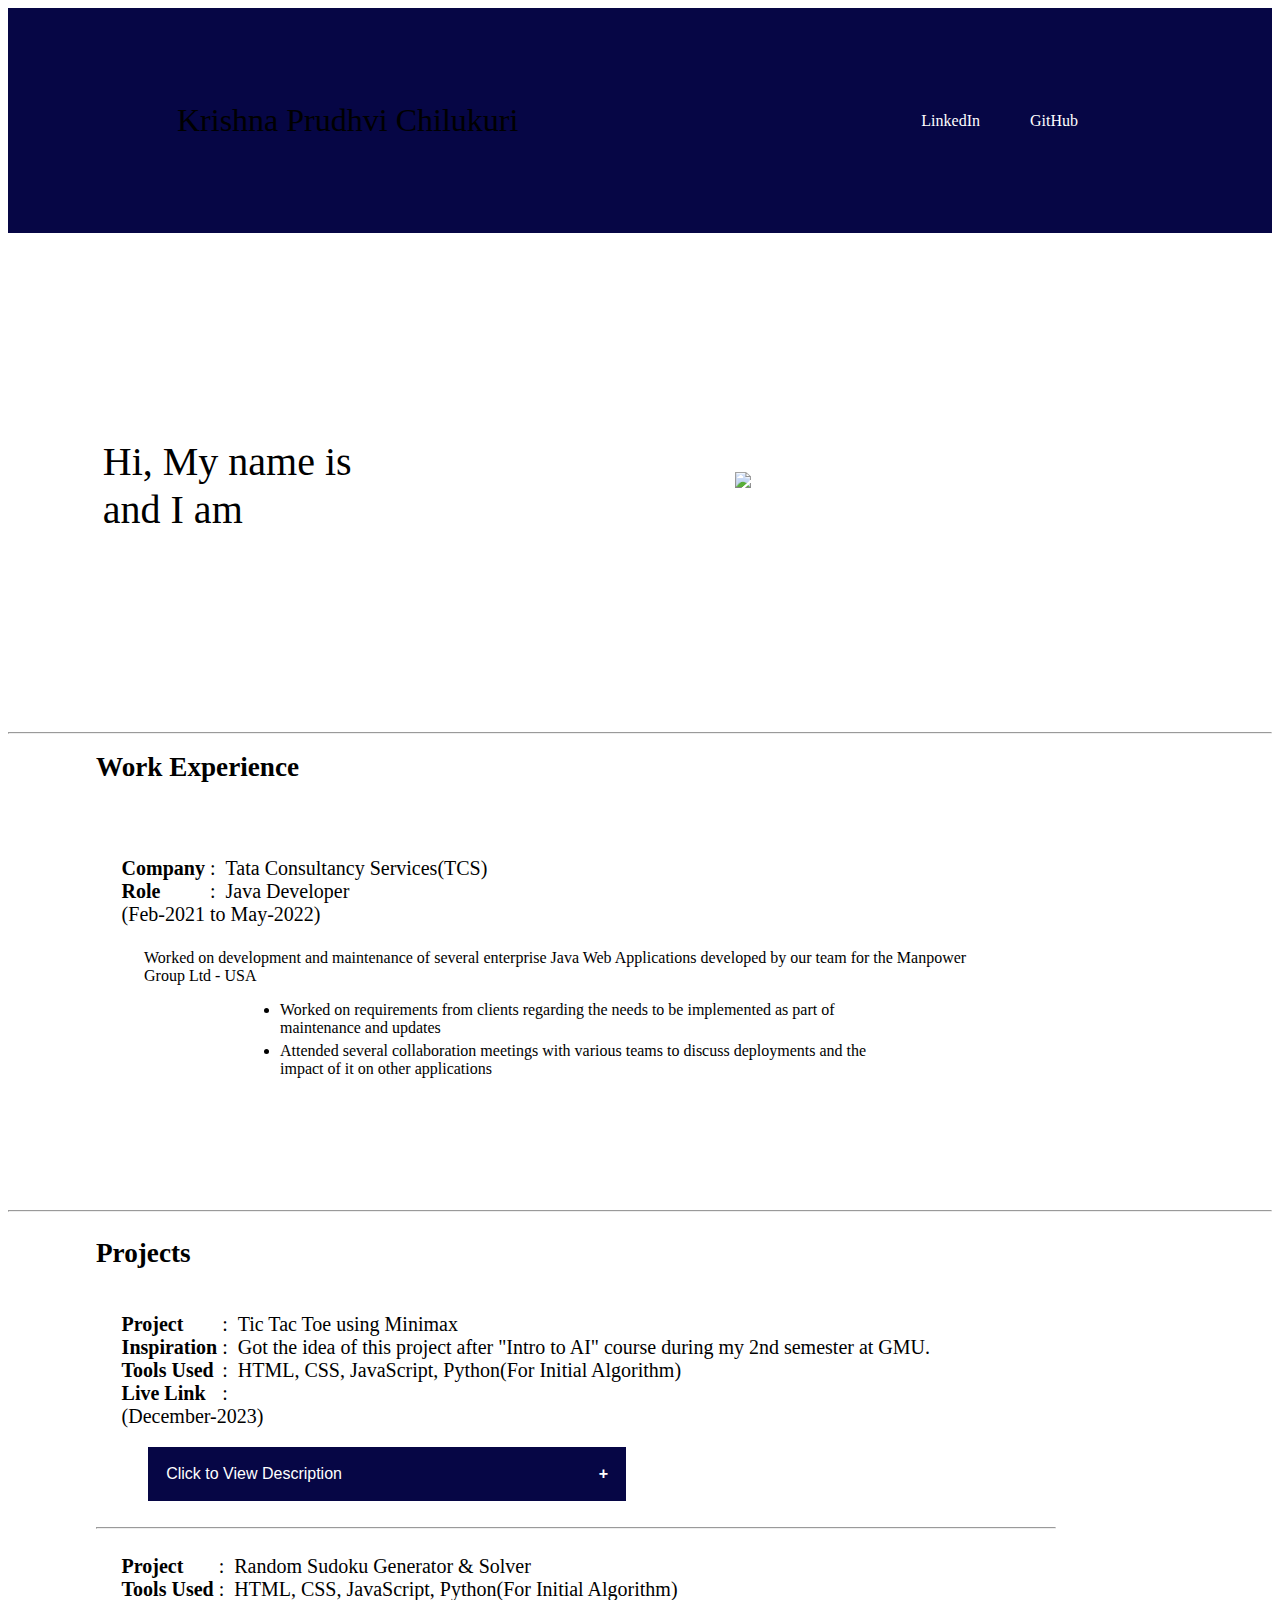
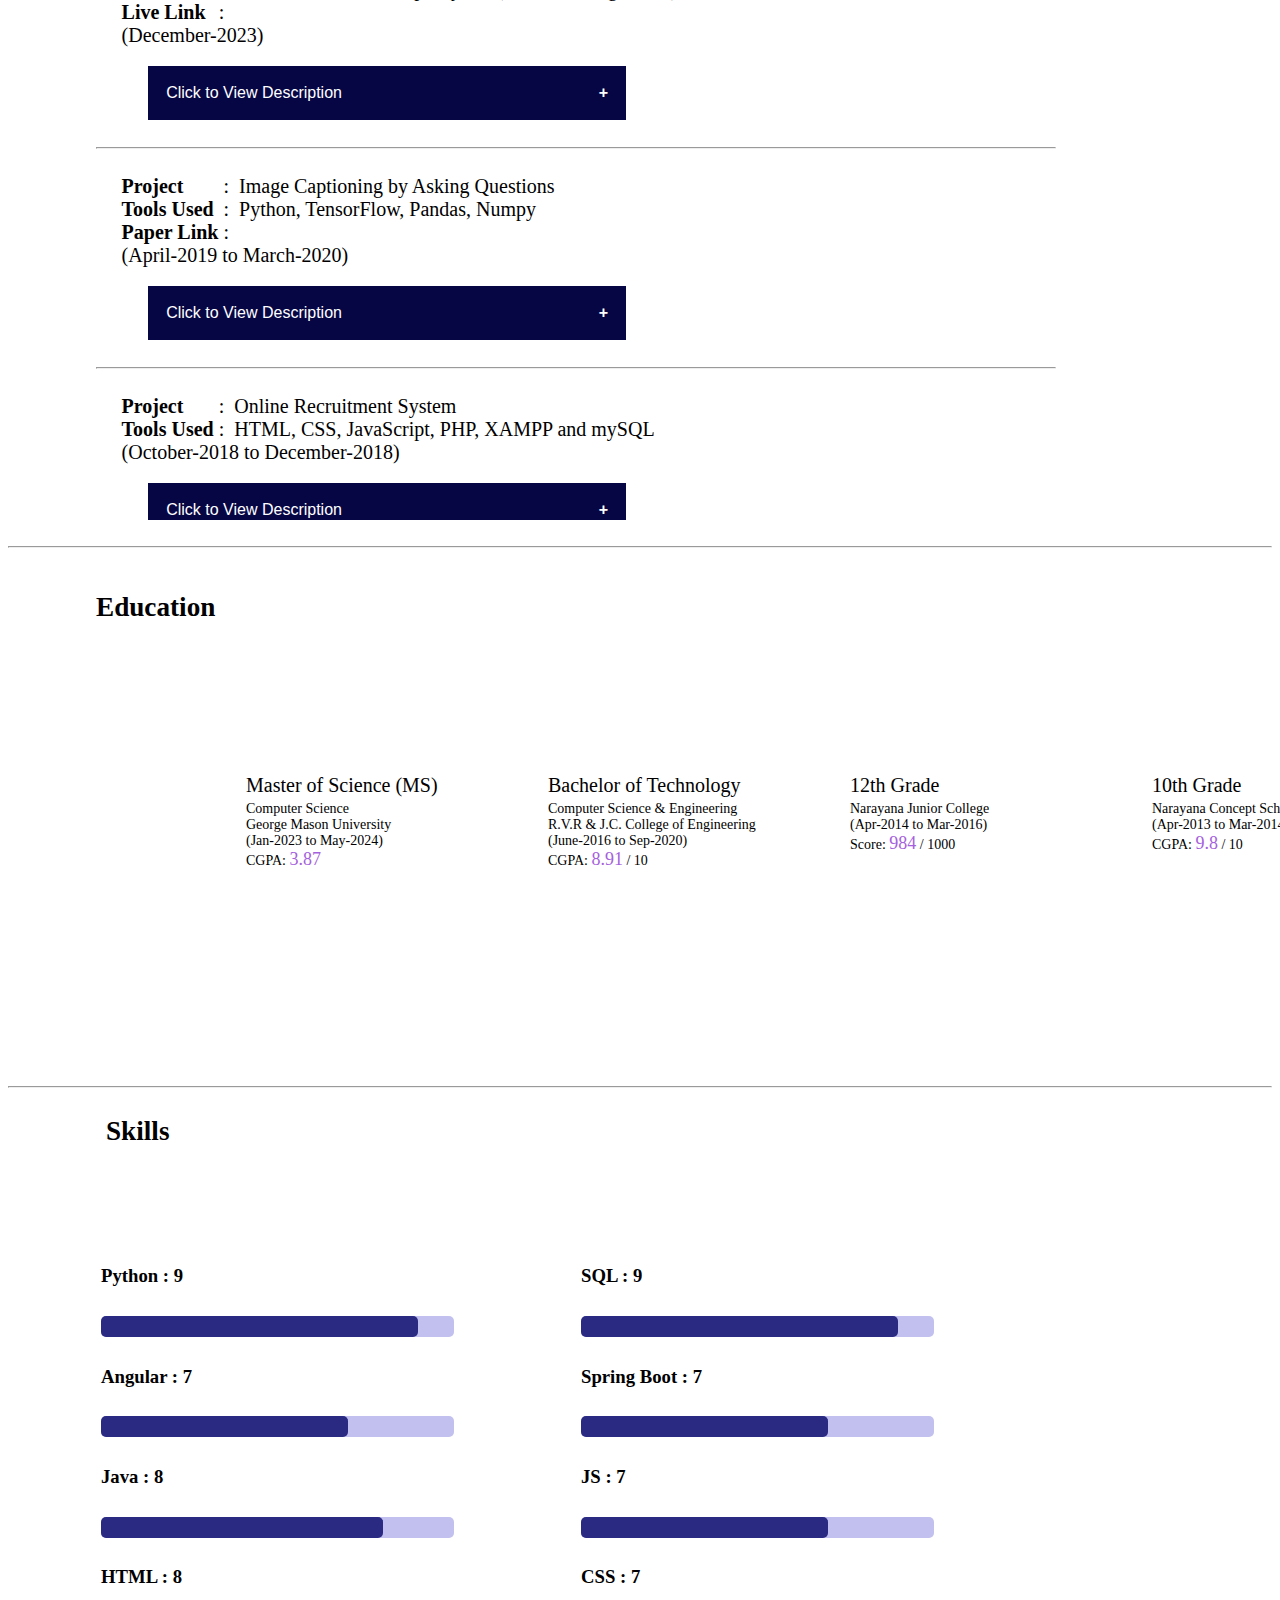
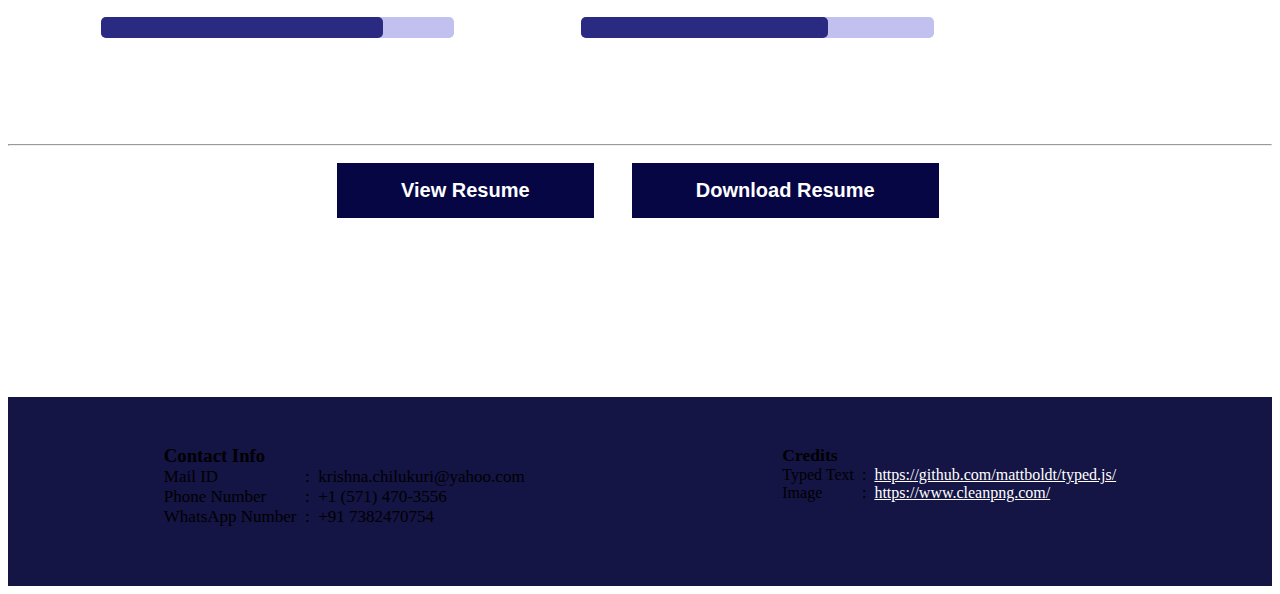
==== index.html @ e1385a80 "skill style error fixed" ====
<!DOCTYPE html>
<html lang="en">

<head>
    <meta charset="UTF-8">
    <meta http-equiv="X-UA-Compatible" content="IE=edge">
    <meta name="viewport" content="width=device-width, initial-scale=1.0">
    <meta name="description" content="Krishna Prudhvi Chilukuri's Portfolio">
    <title>Krishna's Portfolio</title>
    <link rel="preconnect" href="https://fonts.googleapis.com">
    <link rel="preconnect" href="https://fonts.gstatic.com" crossorigin>
    <link href="https://fonts.googleapis.com/css2?family=Manrope:wght@400;600;700&display=swap" rel="stylesheet">
    <link rel="stylesheet" href="./styles/headerStyle.css">
    <link rel="stylesheet" href="./styles/bodyCommon.css">
    <link rel="stylesheet" href="./styles/firstSection.css">
    <link rel="stylesheet" href="./styles/secondSection.css">
    <link rel="stylesheet" href="./styles/thirdSection.css">
    <link rel="stylesheet" href="./styles/footerStyles.css">
    <link rel="stylesheet" href="./styles/fifthSection.css">
    <link rel="stylesheet" href="./styles/sixthSection.css">
    <link rel="stylesheet" href="./styles/seventhSection.css">
    <link rel="stylesheet" href="./styles/collapsible.css">
    <link rel="stylesheet" href="./styles/textIndents.css">
    <link rel="icon" type="image" href="./resources/kp_icon.png">
</head>

<body>
    <header>
        <nav>
            <div class="left">Krishna Prudhvi Chilukuri</div>
            <div class="right">
                <ul>
                    <li><a href="https://www.linkedin.com/in/krishna-prudhvi-chilukuri/" target="_blank">LinkedIn</a>
                    </li>
                    <li><a href="https://github.com/Krishna-Chilukuri" target="_blank">GitHub</a></li>
                    <!-- <li><a href="https://leetcode.com/Krishna_Chilukuri/" target="_blank">LeetCode</a></li> -->
                    <!-- <li><a href="D:\Coding\KPs Portfolio\Code\pages\connect.html">Contact Form</a></li> -->
                </ul>
            </div>
        </nav>
    </header>
    <main>
        <section class="firstSec">
            
            <div class="leftSec">
                Hi, My name is <span class="nameinSection" id="elementu"></span>
                <div>and I am</div>
                <span id="element"></span>
            </div>
            <div class="rightSec">
                <img src="./resources/rightSectionPic2.png">
            </div>
        </section>
        <hr>
        <section class="secondSec">
            <h1>Work Experience</h1>
            <div class="work-timeline">
                <div class="work-text">
                    <work-item><b>Company</b></work-item>
                    <work-item> &nbsp;: &nbsp;</work-item>
                    <work-item>Tata Consultancy Services(TCS)</work-item>
                    <work-item><b>Role</b></work-item>
                    <work-item> &nbsp;:&nbsp; </work-item>
                    <work-item>Java Developer</work-item>
                    <!-- &nbsp;&nbsp;&nbsp;&nbsp;&nbsp;&nbsp;&nbsp;&nbsp;
                    &nbsp;&nbsp;&nbsp;&nbsp; -->
                    <div class="duration-item">(Feb-2021 to May-2022)</div>
                </div>
                <div class="work-specifics">
                    Worked on development and maintenance of several enterprise Java Web Applications developed by our
                    team for the Manpower Group Ltd - USA
                    <ul>
                        <li id="work-desc">Worked on requirements from clients regarding the needs to be implemented as
                            part of maintenance and updates</li>
                        <li id="work-desc">Attended several collaboration meetings with various teams to discuss
                            deployments and the impact of it on other applications</li>
                    </ul>
                </div>
            </div>
            <br><br>
        </section>
        <hr>
        <section class="seventhSec">
            <h1>Projects</h1>
            <div class="project-timeline">
                <div class="work-text">
                    <work-item><b>Project</b></work-item>
                    <work-item> &nbsp;: &nbsp;</work-item>
                    <work-item>Tic Tac Toe using Minimax</work-item>
                    <work-item><b>Inspiration</b></work-item>
                    <work-item> &nbsp;: &nbsp;</work-item>
                    <work-item>Got the idea of this project after "Intro to AI" course during my 2nd semester at GMU.</work-item>
                    <work-item><b>Tools Used</b></work-item>
                    <work-item> &nbsp;: &nbsp;</work-item>
                    <work-item>HTML, CSS, JavaScript, Python(For Initial Algorithm)</work-item>
                    <work-item><b>Live Link</b></work-item>
                    <work-item> &nbsp;: &nbsp;</work-item>
                    <work-item><a href="https://krishna-chilukuri.github.io/TicTacToe-with-Minimax/" target="_blank" rel="noopener noreferrer">Click Here</a></work-item>
                    <div class="duration-item">(December-2023)</div>
                </div>
                <button class="collapsible">Click to View Description</button>
                <div class="project-specifics">
                    This project implemented Minimax algorithm to find the next best move to pick after player's move inorder to minimize the winning chances of the player to either draw the game or to defeat the player. Also, a fun idea to throw an AI player at another is also implemented.<br>
                        <ul>
                            <li id="work-desc">The next move is played by AI after looking through the highest possible depth(upto terminal states) and picking the best move that satisfies it's interests.</li>
                            <li id="work-desc">If there exists multiple moves with equal weightage, a random move of these is picked.</li>
                        </ul>
                </div>
                <hr>
                <div class="work-text">
                    <work-item><b>Project</b></work-item>
                    <work-item> &nbsp;: &nbsp;</work-item>
                    <work-item>Random Sudoku Generator & Solver</work-item>
                    <work-item><b>Tools Used</b></work-item>
                    <work-item> &nbsp;: &nbsp;</work-item>
                    <work-item>HTML, CSS, JavaScript, Python(For Initial Algorithm)</work-item>
                    <work-item><b>Live Link</b></work-item>
                    <work-item> &nbsp;: &nbsp;</work-item>
                    <work-item><a href="https://krishna-chilukuri.github.io/Random-Sudoku-Generator/" target="_blank" rel="noopener noreferrer">Click Here</a></work-item>
                    <div class="duration-item">(December-2023)</div>
                </div>
                <button class="collapsible">Click to View Description</button>
                <div class="project-specifics">
                    This project is developed to generate a random sudoku based on difficulty selected. It also includes a feature to solve a given sudoku.
                </div>
                <hr>
            <!-- </div><br><br><br><br><br><br><br><br><br><br><br><br> -->
            <!--Divs not closed properly lead to improper DOM-->
                <div class="work-text">
                    <work-item><b>Project</b></work-item>
                    <work-item> &nbsp;: &nbsp;</work-item>
                    <work-item>Image Captioning by Asking Questions</work-item>
                    <work-item><b>Tools Used</b></work-item>
                    <work-item> &nbsp;: &nbsp;</work-item>
                    <work-item>Python, TensorFlow, Pandas, Numpy</work-item>
                    <work-item><b>Paper Link</b></work-item>
                    <work-item> &nbsp;: &nbsp;</work-item>
                    <work-item><a href="https://dl.acm.org/doi/fullHtml/10.1145/3313873" target="_blank" rel="noopener noreferrer">Click Here</a></work-item>
                    <div class="duration-item">(April-2019 to March-2020)</div>
                </div>
                <button class="collapsible">Click to View Description</button>
                <div class="project-specifics">
                    This project uses a model trained by us to captions an image by asking questions about it and answering them by itself. The accuracy as any Machine Learning project is based on the size of training set and its coverage.<br>
                    <ul>
                        <li id="work-desc">Computer Vision is used to obtain features of the image.</li>
                        <li id="work-desc">Natural Language Processing is used in the question answering part.</li>
                    </ul>
                </div>
                <hr>
                <div class="work-text">
                    <work-item><b>Project</b></work-item>
                    <work-item> &nbsp;: &nbsp;</work-item>
                    <work-item>Online Recruitment System</work-item>
                    <work-item><b>Tools Used</b></work-item>
                    <work-item> &nbsp;: &nbsp;</work-item>
                    <work-item>HTML, CSS, JavaScript, PHP, XAMPP and mySQL</work-item>
                    <div class="duration-item">(October-2018 to December-2018)</div>
                </div>
                <button class="collapsible">Click to View Description</button>
                <div class="project-specifics">
                    <b>Description</b>: This is a full stack web application which replicates the functionalities of a website used to recruit and apply for jobs.<br>
                    <ul>
                        <li id="work-desc">Applicants or Recruiters have distinct web page based on the role.</li>
                        <li id="work-desc">This is identified by their login id's which are stored in db.</li>
                    </ul>
                </div>
            </div>
            <br><br>
        </section>
        <br>
        <hr>
        <br>
        <section class="thirdSec">
            <h1>Education</h1>
            <div class="education-timeline">
                <div class="education-checkpoint">
                    <div class="education-text">
                        Master of Science (MS)
                    </div>
                    <div class="course-specifics">
                        Computer Science<br>
                        George Mason University<br>
                        (Jan-2023 to May-2024)<br>
                        CGPA: <span id="cgpas">3.87</span> <br>
                    </div>
                </div>
                <div class="education-checkpoint">
                    <div class="education-text">
                        Bachelor of Technology
                    </div>
                    <div class="course-specifics">
                        Computer Science & Engineering<br>
                        R.V.R & J.C. College of Engineering<br>
                        (June-2016 to Sep-2020)<br>
                        CGPA: <span id=cgpas>8.91</span> / 10 <br>
                    </div>
                </div>
                <div class="education-checkpoint">
                    <div class="education-text">
                        12th Grade
                    </div>
                    <div class="course-specifics">
                        Narayana Junior College<br>
                        (Apr-2014 to Mar-2016)<br>
                        Score: <span id="cgpas">984</span> / 1000 <br>
                    </div>
                </div>
                <div class="education-checkpoint">
                    <div class="education-text">
                        10th Grade
                    </div>
                    <div class="course-specifics">
                        Narayana Concept School<br>
                        (Apr-2013 to Mar-2014)<br>
                        CGPA: <span id="cgpas">9.8</span> / 10 <br>
                    </div>
                </div>
            </div>
            <br><br>
        </section>
        <hr>
        <section class="fifthSection">
            <h1>Skills</h1>
            <div class="skills-line">
                <div class="skillGridContainer">
                    <div class="skillItem"><h3>Python : 9</h3></div>
                    <div class="skillItem"><h3>SQL : 9</h3></div>
                    <div class="skillItem">
                        <div class="skillBar">
                            <div class="skills python" title="9/10">9</div>
                        </div>
                    </div>
                    <div class="skillItem">
                        <div class="skillBar">
                            <div class="skills sql" title="9/10">9</div>
                        </div>
                    </div>
                    <div class="skillItem"><h3>Angular : 7</h3></div>
                    <div class="skillItem"><h3>Spring Boot : 7</h3></div>
                    <div class="skillItem">
                        <div class="skillBar">
                            <div class="skills angular" title="7/10">7</div>
                        </div>
                    </div>
                    <div class="skillItem">
                        <div class="skillBar">
                            <div class="skills springBoot" title="7/10">7</div>
                        </div>
                    </div>
                    <div class="skillItem"><h3>Java : 8</h3></div>
                    <div class="skillItem"><h3>JS : 7 </h3></div>
                    <div class="skillItem">
                        <div class="skillBar">
                            <div class="skills java" title="8/10">7</div>
                        </div>
                    </div>
                    <div class="skillItem">
                        <div class="skillBar">
                            <div class="skills js" title="7/10">7</div>
                        </div>
                    </div>
                    <div class="skillItem"><h3>HTML : 8</h3></div>
                    <div class="skillItem"><h3>CSS : 7</h3></div>
                    <div class="skillItem">
                        <div class="skillBar">
                            <div class="skills html" title="8/10">8</div>
                        </div>
                    </div>
                    <div class="skillItem">
                        <div class="skillBar">
                            <div class="skills css" title="7/10">7</div>
                        </div>
                    </div>
                </div>
            </div>
        </section>
        <hr>
        <section class="sixthSection">
            <div class="resumeButton">
                <a href="./resources/Resume.pdf">
                    <button type="button"><b>View Resume</b></button>
                </a>
                <a href="./resources/Resume.pdf" download>
                    <button type="button"><b>Download Resume</b></button>
                </a>
            </div>
        </section>
    </main>
    <footer>
        <div class="fourthSection">
            <div class="contactDetails">
                <div class="footergrid">
                    <div class="footerContentHeading">Contact Info</div>
                    <work-item>Mail ID</work-item>
                    <work-item>&nbsp; : &nbsp;</work-item>
                    <work-item> krishna.chilukuri@yahoo.com</work-item>
                    <work-item>Phone Number</work-item>
                    <work-item>&nbsp; : &nbsp;</work-item>
                    <work-item> +1 (571) 470-3556</work-item>
                    <work-item>WhatsApp Number</work-item>
                    <work-item>&nbsp; : &nbsp;</work-item>
                    <work-item> +91 7382470754</work-item>
                </div>
                <!-- <table>
                    <caption><b>Contact Info</b></caption>
                    <tr>
                        <td>Mail ID</td>
                        <td>: krishna.chilukuri@yahoo.com</td>
                    </tr>
                    <tr>
                        <td>Phone Number</td>
                        <td>: +1 (571) 470-3556</td>
                    </tr>
                    <tr>
                        <td>WhatsApp Number</td>
                        <td>: +91 7382470754</td>
                    </tr>
                </table> -->
                <!-- <ul>
                    <li>Mail ID <span class="custom-indent6"> : </span> krishna.chilukuri@yahoo.com</li>
                    <li>Phone Number <span class="custom-indent2"> : </span> +1 (571) 470-3556</li>
                    <li>WhatsApp Number <span class="custom-indent0"> : </span> +91 7382470754</li>
                </ul> -->
            </div>
            <div class="credits">
                <div class="footergrid">
                    <div class="footerContentHeading">Credits</div>
                    <work-item>Typed Text</work-item>
                    <work-item>&nbsp; : &nbsp;</work-item>
                    <work-item><a 
                        href="https://github.com/mattboldt/typed.js/" target="_blank" rel="noopener noreferrer">https://github.com/mattboldt/typed.js/</a></work-item>
                    <work-item>Image</work-item>
                    <work-item>&nbsp; : &nbsp;</work-item>
                    <work-item><a
                        href="https://www.cleanpng.com/png-programmer-computer-programming-laptop-professiona-1315943" target="_blank" rel="noopener noreferrer">https://www.cleanpng.com/</a></work-item>
                </div>
                <!-- <table>
                    <caption><b>Credits</b></caption>
                    <tr>
                        <td>Typed Text</td>
                        <td>: <a 
                            href="https://github.com/mattboldt/typed.js/" target="_blank" rel="noopener noreferrer">https://github.com/mattboldt/typed.js/</a></td>
                    </tr>
                    <tr>
                        <td>Image</td>
                        <td>: <a
                            href="https://www.cleanpng.com/png-programmer-computer-programming-laptop-professiona-1315943" target="_blank" rel="noopener noreferrer">https://www.cleanpng.com/</a></td>
                    </tr>
                </table> -->
                <!-- <ul>
                    <li><b>Credits:</b></li>
                    <li>Typed Text <span class="custom-indent0"> : </span> <a
                            href="https://github.com/mattboldt/typed.js/" target="_blank" rel="noopener noreferrer">https://github.com/mattboldt/typed.js/</a>
                    </li>
                    <li>Image <span class="custom-indent3"> : </span> <a
                            href="https://www.cleanpng.com/png-programmer-computer-programming-laptop-professiona-1315943" target="_blank" rel="noopener noreferrer">https://www.cleanpng.com/</a>
                    </li>
                </ul> -->
            </div>
        </div>
    </footer>
    <script src="./logic/typing_text.js"></script>
    <script>
        var typed1= new Typed('#elementu',{
            strings: ['Krishna Prudhvi'],
            typeSpeed: 50,
        });
    </script>
    <script>
        var typed = new Typed('#element', {
            strings: ['an Ex- TCS Employee', '&amp;','a CS Grad Student at GMU.'],
            typeSpeed: 50,
        });
    </script>
    <script>
        var coll = document.getElementsByClassName("collapsible");
        var i;

        for (i = 0; i < coll.length; i++) {
        coll[i].addEventListener("click", function() {
            this.classList.toggle("active");
            var content = this.nextElementSibling;
            if (content.style.maxHeight){
            content.style.maxHeight = null;
            } else {
            content.style.maxHeight = content.scrollHeight + "px";
            } 
        });
        }
    </script>
</body>

</html>
---- styles/headerStyle.css ----
nav {
    background-color: rgb(6, 6, 69);
    display: flex;
    justify-content: space-around;
    align-items: center;
    height: 25vh;
}

nav ul {
    display: flex;
    justify-content: center;
}

nav ul li {
    list-style: none;
    margin: 0 25px;
}

nav ul li a {
    text-decoration: none;
    color: white;
}

nav ul li a:hover {
    text-decoration: none;
    color: lavender;
    font-size: 1.02rem;
}

.left {
    font-size: 2rem;
    justify-content: left;
}

@media screen and (max-width: 1000px) {
    nav{
        /* background-color: red; */
        display:flex;
        justify-content: space-around;
        align-items: center;
        width: 100vw;
    }
    .left {
        font-size: 2rem;
        justify-content: center;
    }
}

/* .logoLeft img{
    width: 5vw;
    height: 5vw;
} */

/* @media screen and (max-width: 1000px) {
    nav {
        width: 123vw;
    }
} */
---- styles/firstSection.css ----
.firstSec{
    display: flex;
    justify-content: space-around;
    align-items: center;
    margin: 12.4rem 0;
}

.firstSec > div{
    width:35%;
}
.leftSec{
    font-size: 2.5rem;
    /*margin: 9rem 0;*/
}
.rightSec img{
    width: 87%;
    /*margin: 3.6rem 0;*/
}

.nameinSection{
    color:rgb(165, 97, 221);
    font-size: 3rem;
}
#element{
    color:rgb(165, 97, 221);
    font-size: 2.85rem;
}

@media screen and (max-width: 1000px){
    .rightSec img{
        display: none;
    }
    .firstSec{
        display: flex;
        justify-content: center;
        align-items: center;
        margin:12.4rem 5rem;
        width:123vw;
    }
    .firstSec > div{
        width:100vw;
    }
    .leftSec{
        font-size: 2.5rem;
    }
}
---- styles/secondSection.css ----
.secondSec{
    max-width: 85vw;
    margin:auto;
    height:50vh;
}
.secondSec h1{
    font-size: 1.7rem;
}
.work-timeline{
    background: white;
    width: 75vw;
    height: 3px;
    margin: 56px 0;
}
/* .work-text{
    position: relative;
    top: 18px;
    width:75vw;
    margin:5px 3rem;
    font-size: 20px;
    background-color: red; 
} */
.work-text {
    /* margin: 2vh 0; */
    padding: 2vh 2vw;
    display: grid;
    justify-content: left;
    grid-template-columns: auto auto auto;
    font-size: 20px;
}



.duration-item {
    grid-column: 1/4;
}

.work-specifics{
    position:relative;
    margin:5px 3rem;
    font-size: 16px;
    /*background-color: red;*/
}
#work-desc{
    position: relative;
    margin: 5px 6rem;
}

@media screen and (max-width: 1000px){
    /* ul{
        display: none;
    } */
    /* .secondSec{
        height:75vh;
    } */
    .work-text{
        font-size: inherit;
    }
    .secondSec{
        max-width: 85vw;
        margin: auto;
        height:70vh;
    }
    #work-desc{
        position:  relative;
        margin: 5px 7px;
        font-size: small;
    }

    .work-text{
        position: relative;
        margin: 5px 1rem;
    }
}
---- styles/thirdSection.css ----
.thirdSec {
    max-width: 85vw;
    margin: auto;
    height: 54vh;
}

.thirdSec h1 {
    font-size: 1.7rem;
}

.education-timeline {
    background: white;
    width: 80vw;
    height: 3px;
    margin: 56px 0;
    display: flex;
    justify-content: space-evenly;
}

.education-checkpoint {/*Doubt*/
    height: 90px;
    width: 2px;
    background-color: white;
    margin: 0 150px;
}

.education-text {
    position: relative;
    top: 95px;
    width: 218px;
    font-size: 20px;
}

.course-specifics {
    position: relative;
    top: 99px;
    width: 218px;
    font-size: 14px;
}

#cgpas {
    font-size: 18px;
    color: rgb(165, 97, 221);
}

@media screen and (max-width:1000px) {
    .thirdSec{
        height:90vh;
    }
    .education-timeline{
        background: white;
        width:3px;
        height: 125vw;
        margin: 20px 0;
        display:grid;
        grid-template-columns: auto;
    }
    .education-checkpoint {
        height: 2px;
        width: 10px;
        background-color: white;
        margin: 10px 0px;
        padding: 0 10px;
    }
    .education-text{
        position: relative;
        top: 7px;
        margin-left: 10px;
        width: 261px;
        font-size: 20px;
    }
    .course-specifics{
        position: relative;
        top: 7px;
        margin-left: 10px;
        width: 261px;
        font-size: 10px;
    }
}

/* @media screen and (max-width:1000px){
    .education-timeline {
        background: white;
        width: 100vw;
        height: 3px;
        margin: 56px 0;
        display: flex;
        justify-content: space-evenly;
    }

    .education-checkpoint {
        height: 90px;
        width: 2px;
        background-color: white;
        margin: 0 118px;
    }
    .thirdSec{
        height: 40vh;
    }
} */
---- styles/footerStyles.css ----
footer{
    background-color: rgb(20, 20, 69);
    height:21vh;
}

.fourthSection{
    display:flex;
    justify-content: space-around;
    margin: 2vh 3vh;
    padding:30px 0;
}

.fourthSection ul{
    list-style-type: none;
}

.credits a{
    color:white;
}

.contactDetails{
    font-size: 17px;
}

.footergrid {
    /* margin: 2vh 0; */
    padding: 2vh 2vw;
    display: grid;
    justify-content: left;
    grid-template-columns: auto auto auto;
    /* font-size: 20px; */
}

.footerContentHeading{
    grid-column: 1/4;
    font-size: 1.1em;
    font-weight: bold;
}

caption{
    /* background-color: red; */
    display: flex;
    font-size: 1.1em;
    /* justify-content: flex-start; */
}

@media screen and (max-width:1000px) {
    footer{
        height:40vh;
    }
    .fourthSection{
        display: grid;
        grid-template-columns: auto;
    }
    #spaces{
        display: none;
    }
    li{
        font-size: 15px;
    }
    .fourthSection ul{
        padding: 10px 0;
    }
}

/* @media screen and (max-width:1000px){
    footer{
        width:142vw;
        height:20vh;
    }
    .fourthSection{
        display: grid;
        grid-template-columns: auto;
    }
    #spaces{
        display: none;
    }
    li{
        font-size: 15px;
    }
    .fourthSection ul{
        padding: 10px 0;
    }
} */
---- styles/fifthSection.css ----
.fifthSection {
    max-width: 85vw;
    margin: auto;
    height: 70vh;
}

.fifthSection h1 {
    font-size: 1.7rem;
    padding: 10px;
}

.skills-line {
    background: white;
    width: 75vw;
    height: 3px;
    margin: 50px 0;
}

.skillGridContainer {
    display: grid;
    grid-template-columns: auto auto;
    padding-top: 34px;
}

.skillItem {
    padding: 5px;
}

.skillBar {
    border-radius: 5px;
    width: 75%;
    background-color: #c2c0ee;
    margin-right: 9vw;
    font-size: 18px;
}

.skills {
    border-radius: 5px;
    text-align: right;
    color: rgb(42, 42, 131);
    background-color: rgb(42, 42, 131);
}

@media screen and (max-width:1000px) {
    .fifthSection {
        max-width: 85vw;
        margin: auto;
        height: 100vh;
    }

    .skillGridContainer {
        display: grid;
        grid-template-columns: auto;
        padding-top: 34px;
        /* padding-left: 34px; */
        /* justify-content: center; */
    }
    .skillBar{
        width:100%;
    }
    .skillGridContainer div:nth-last-of-type(odd) {
        order: 1;
    }
}

/* @media screen and (max-width:1000px) {
    .fifthSection{
        height:63vh;
    }
} */

.sql {
    width: 90%;
}

.angular {
    width: 70%;
    /* background-color: blue; */
}

.springBoot {
    width: 70%;
    /* background-color: blue; */
}

.java {
    width: 80%;
    /* background-color: blue; */
}

.python {
    width: 90%;
    /* background-color: blue; */
}

.html {
    width: 80%;
}

.css {
    width: 70%;
}

.js {
    width: 70%;
}
---- styles/sixthSection.css ----
.sixthSection{
    max-width: 50vw;
    margin: auto;
    height: 25vh;
    color:white;
}

.resumeButton{
    display: grid;
    grid-template-columns: auto auto;
}

.resumeButton button{
    background-color: rgb(6, 6, 69);
    color:rgb(255, 255, 255);
    padding: 1rem 4rem;
    margin:0.5rem 1rem;
    border: 1px solid white;
    font-size: 20px;
    cursor:pointer;
}

.resumeButton button:hover{
    background-color: white;
    color: black;
}

@media screen and (max-width:1000px){
    .resumeButton{
        display: grid;
        grid-template-columns: auto;
    }
    .resumeButton button{
        padding: 0 2rem;
        margin: 0.5rem 1rem;
    }
}
---- styles/seventhSection.css ----
.seventhSec {
    max-width: 85vw;
    margin: auto;
    /* height: auto; */
    min-height: 100vh;
    overflow: auto;
    /* scrollbar-width: none; */
    /* overflow: hidden; */
}

/* .seventhSec::-webkit-scrollbar {
    display: none;
} */

.seventhSec h1 {
    font-size: 1.7rem;
}

.project-timeline{
    background: white;
    width: 75vw;
    height: 3px;
    margin: 2vw 0;
}


/* td:hover{
    background-color: white;
    color: rgb(0, 0, 45);
} */

.work-text a{
    color: white;
    text-decoration: none;
}

.work-text a:hover{
    color: rgb(0, 0, 45);
    background-color: white;
}

/* @media screen and (max-width: 1000px){
    

} */
---- styles/collapsible.css ----
.collapsible{
    /* position: relative; */
    /* background-color: blue; */
    background-color: rgb(6, 6, 69);
    width: 50%;
    color: white;
    cursor: pointer;
    padding: 18px;
    margin: 0 4vw;
    border: 1px solid white;
    text-align: left;
    outline: none;
    font-size: 16px;
}

.collapsible:hover{
    background-color: rgb(49, 49, 120);
}

.collapsible:after {
    content: "\002B";
    color: white;
    font-weight: bold;
    /* font-size: 20px; */
    float: right;
    margin-left: 5px;
}

.active:after{
    content: "\2212";
}

.project-specifics{
    margin:1vw 4vw;
    /* padding: 0 1vw; */
    max-height: 0;
    overflow: hidden;
    transition: max-height 0.2s ease-out;
    /* background-color: aqua; */
}
---- styles/textIndents.css ----
.custom-indent0{
    display: inline-block;
    text-indent: 0.75vw;
}

.custom-indent1{
    display: inline-block;
    text-indent: 1vw;
}

.custom-indent2{
    display: inline-block;
    text-indent: 2.5vw;
}

.custom-indent3{

    display: inline-block;
    text-indent: 3vw;
}

.custom-indent4{
    display: inline-block;
    text-indent: 4vw;
}

.custom-indent6{
    display: inline-block;
    text-indent: 6vw;
}

.custom-indent20{
    display: inline-block;
    text-indent: 1.5vw;
}

/* @media screen and (max-width:1000px) {
    .custom-indent1{
        display: inline;
    }
} */
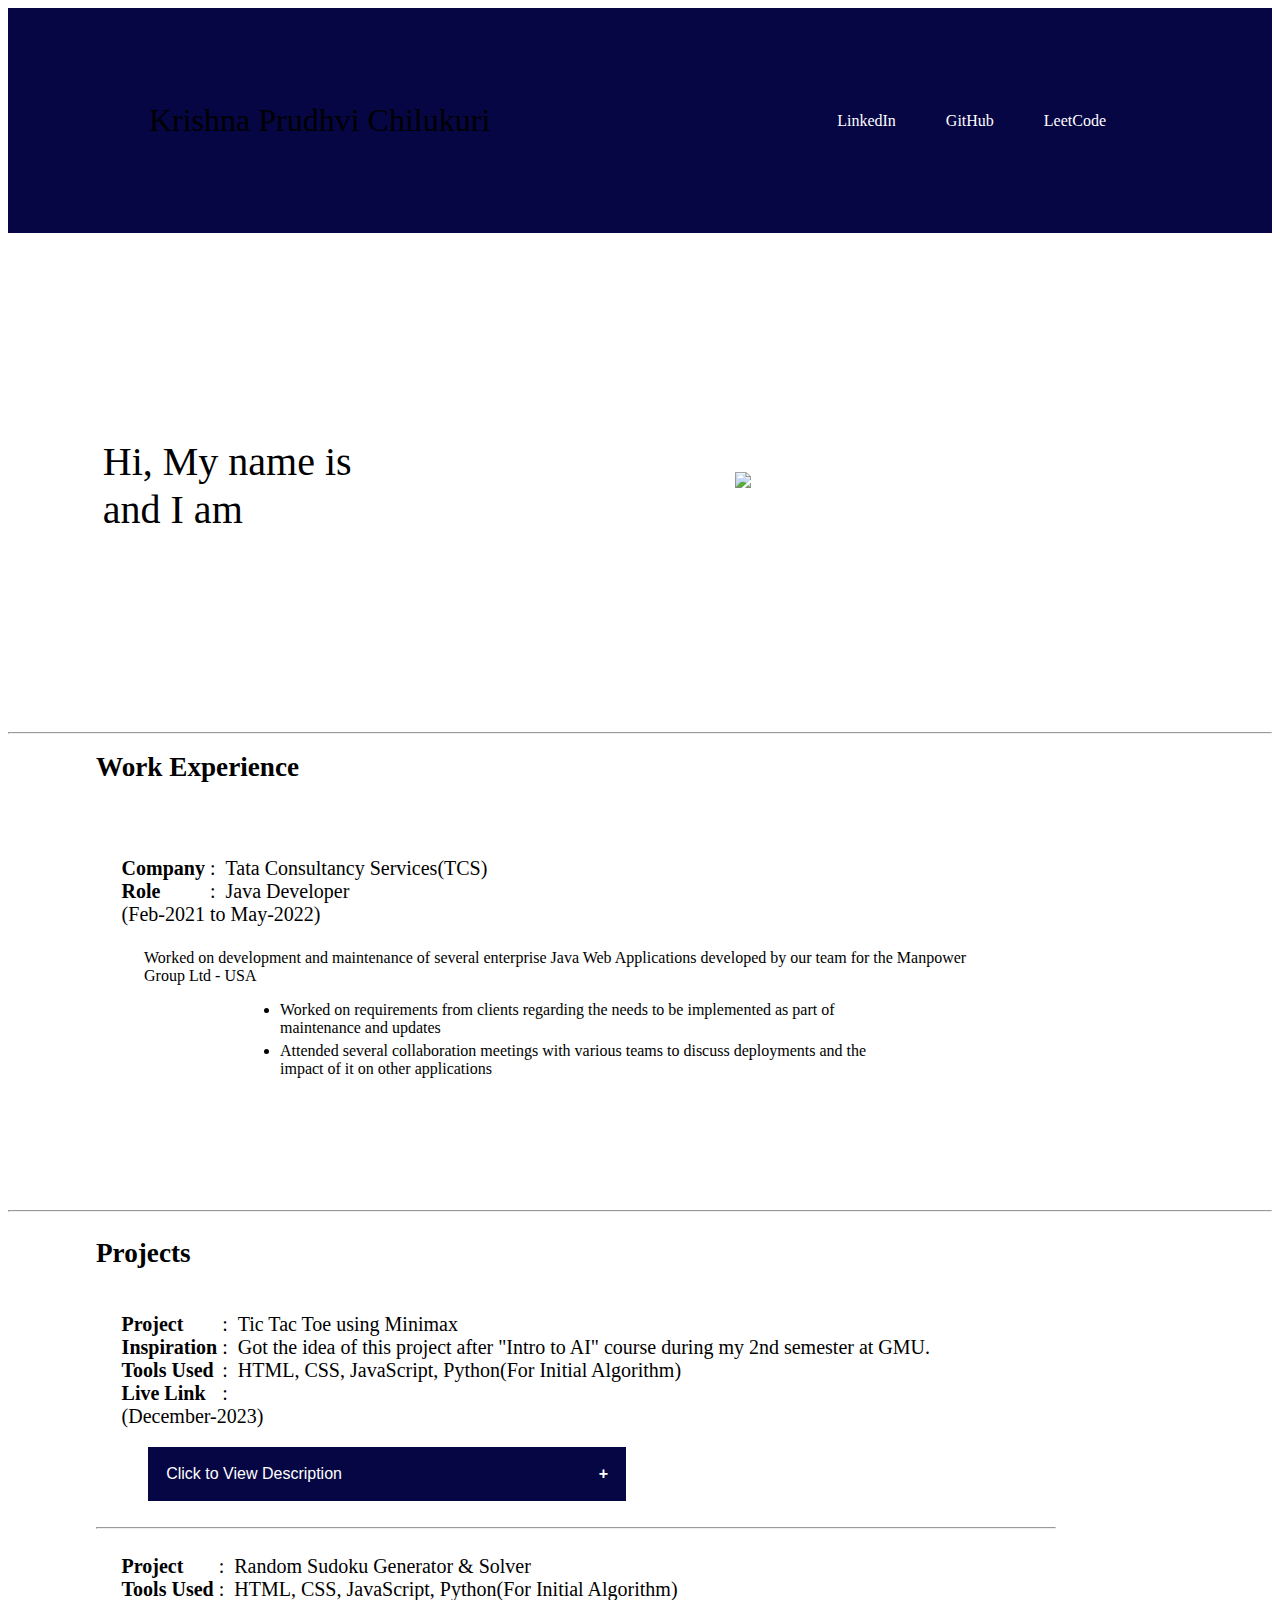
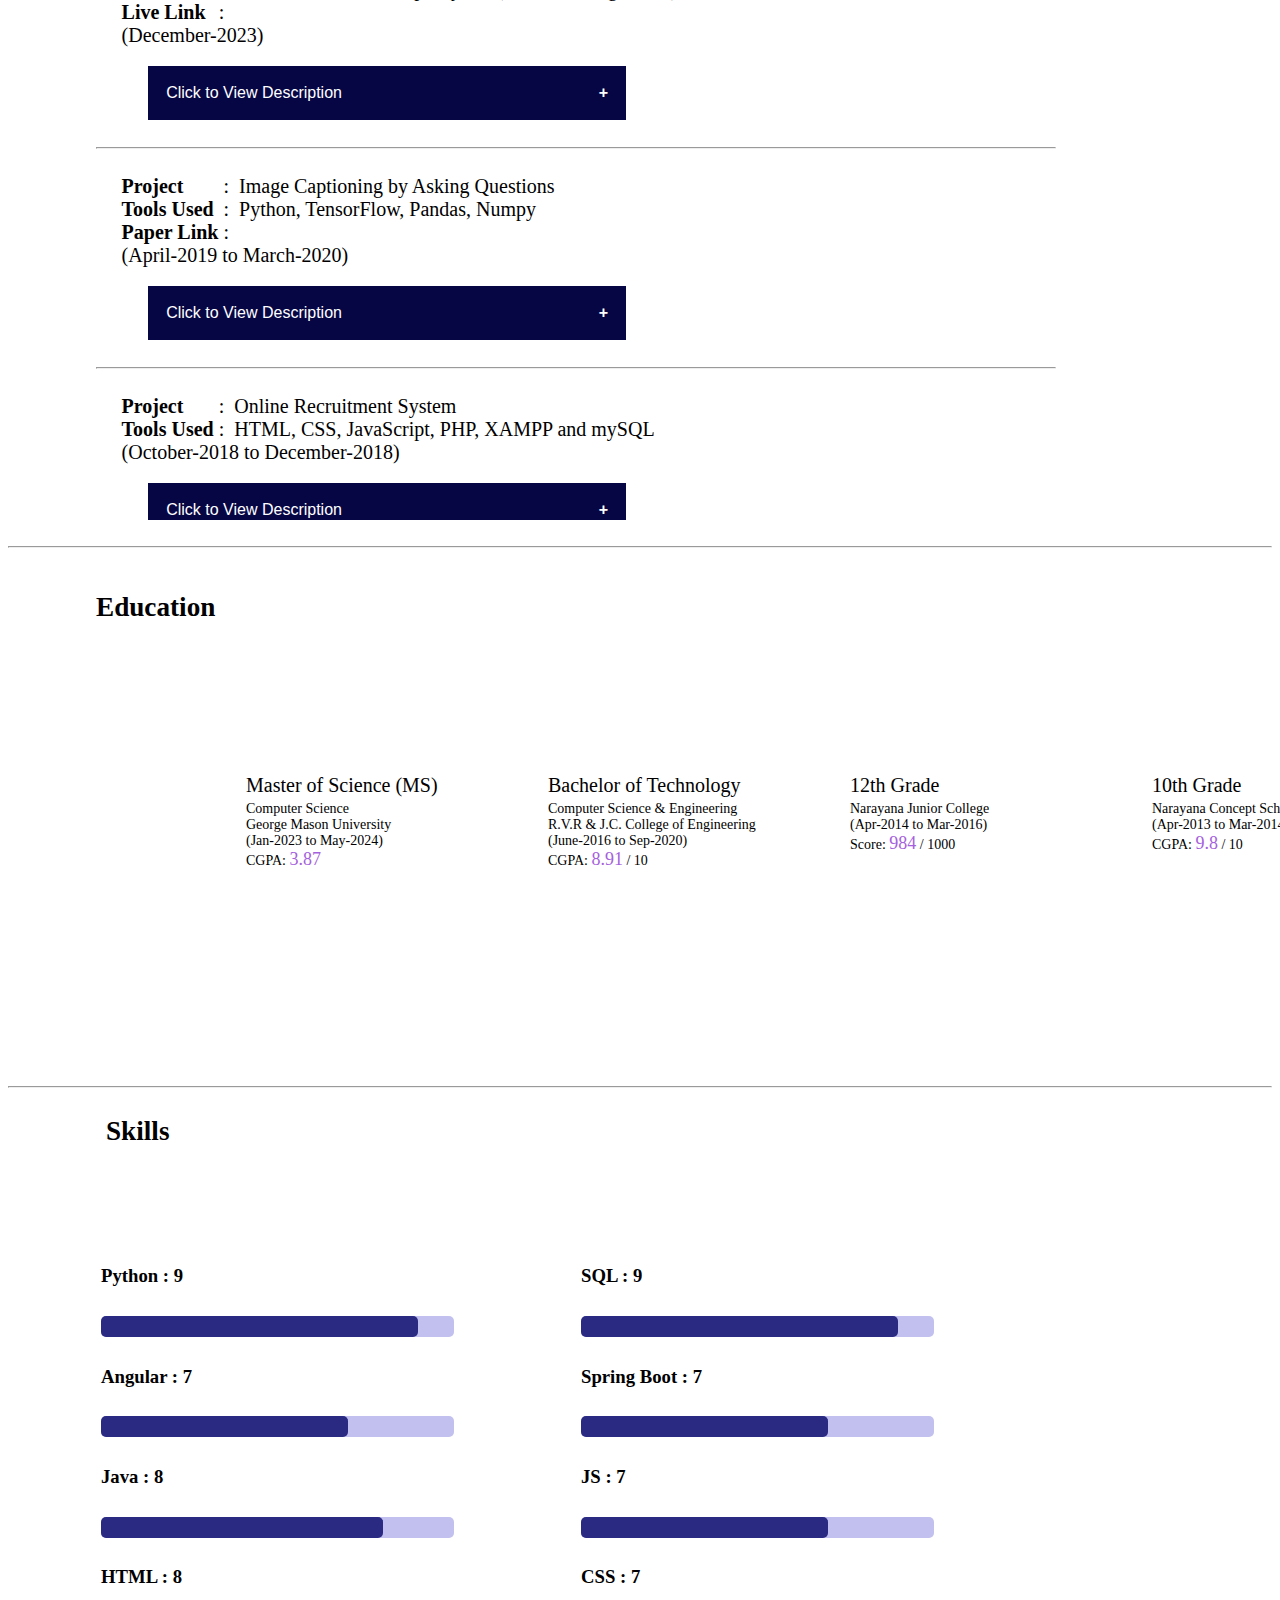
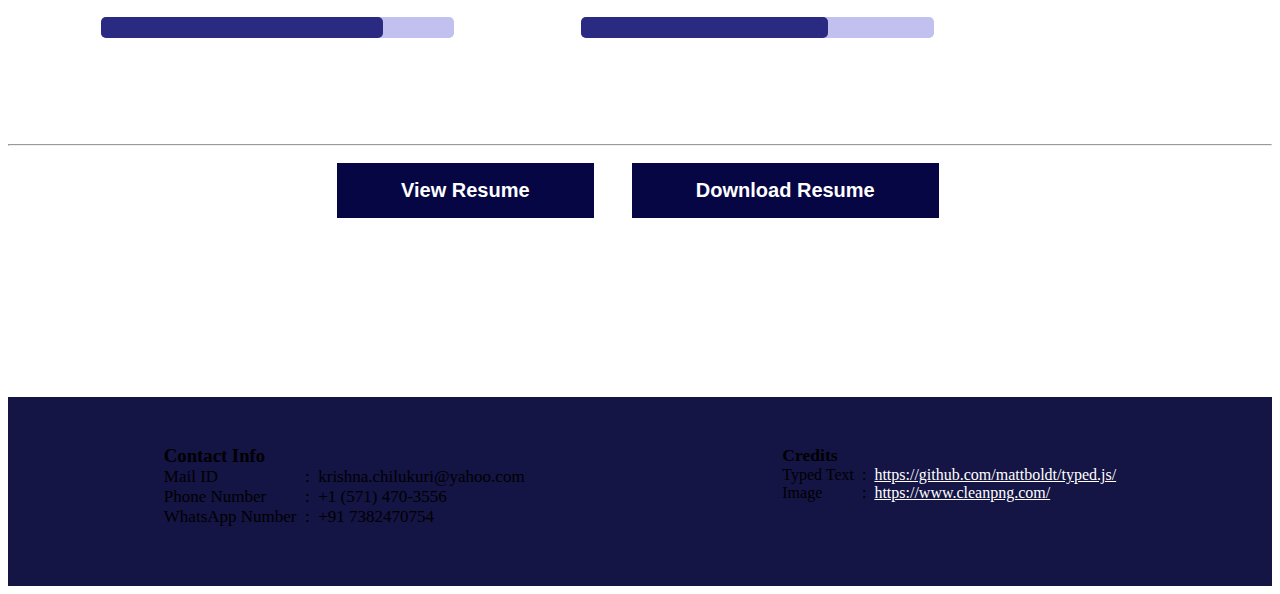
==== commit 130e91a1: "Kp Picture added to resources. LC profile made visible" ====
--- a/index.html
+++ b/index.html
@@ -27,13 +27,14 @@
 <body>
     <header>
         <nav>
+            <!-- <div class="left"><img src="./resources/Namikaze Passport Photo original.jpg" width="150em" height="200em"></div> -->
             <div class="left">Krishna Prudhvi Chilukuri</div>
             <div class="right">
                 <ul>
                     <li><a href="https://www.linkedin.com/in/krishna-prudhvi-chilukuri/" target="_blank">LinkedIn</a>
                     </li>
                     <li><a href="https://github.com/Krishna-Chilukuri" target="_blank">GitHub</a></li>
-                    <!-- <li><a href="https://leetcode.com/Krishna_Chilukuri/" target="_blank">LeetCode</a></li> -->
+                    <li><a href="https://leetcode.com/Krishna_Chilukuri/" target="_blank">LeetCode</a></li>
                     <!-- <li><a href="D:\Coding\KPs Portfolio\Code\pages\connect.html">Contact Form</a></li> -->
                 </ul>
             </div>
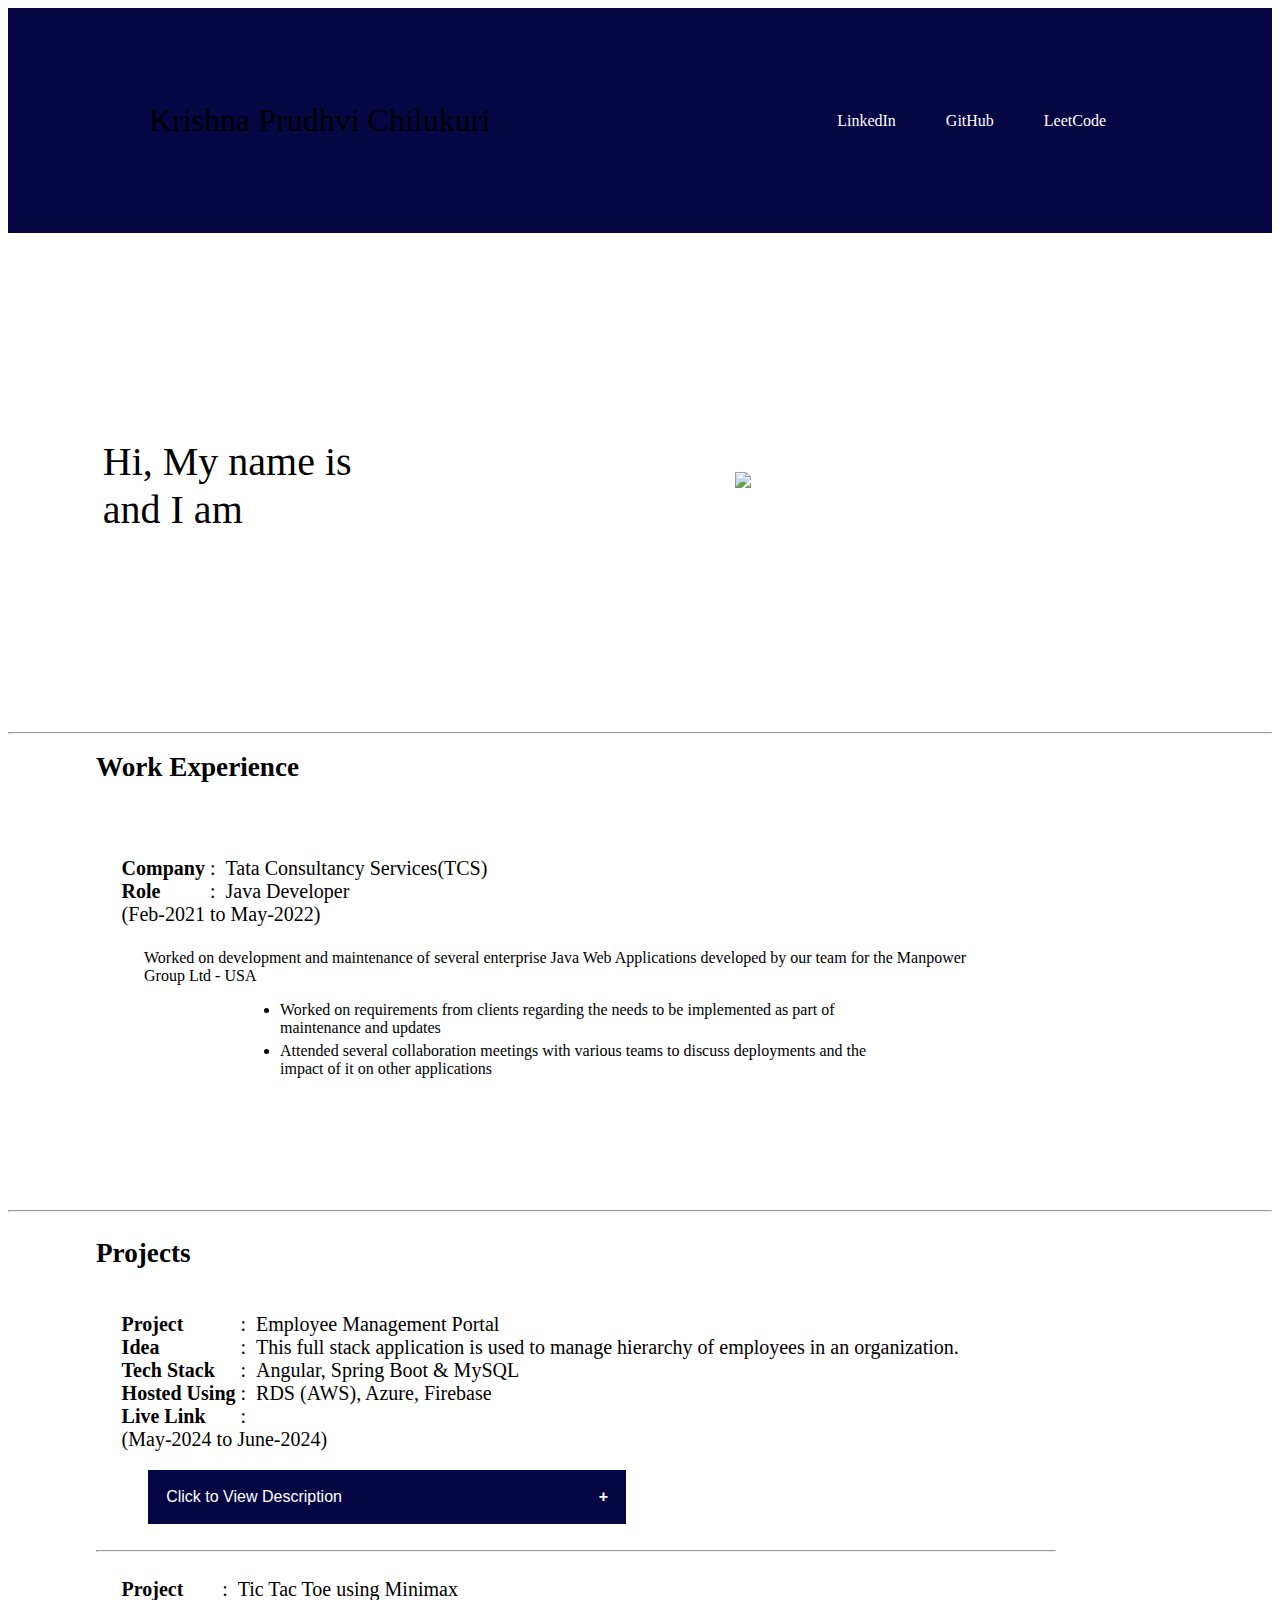
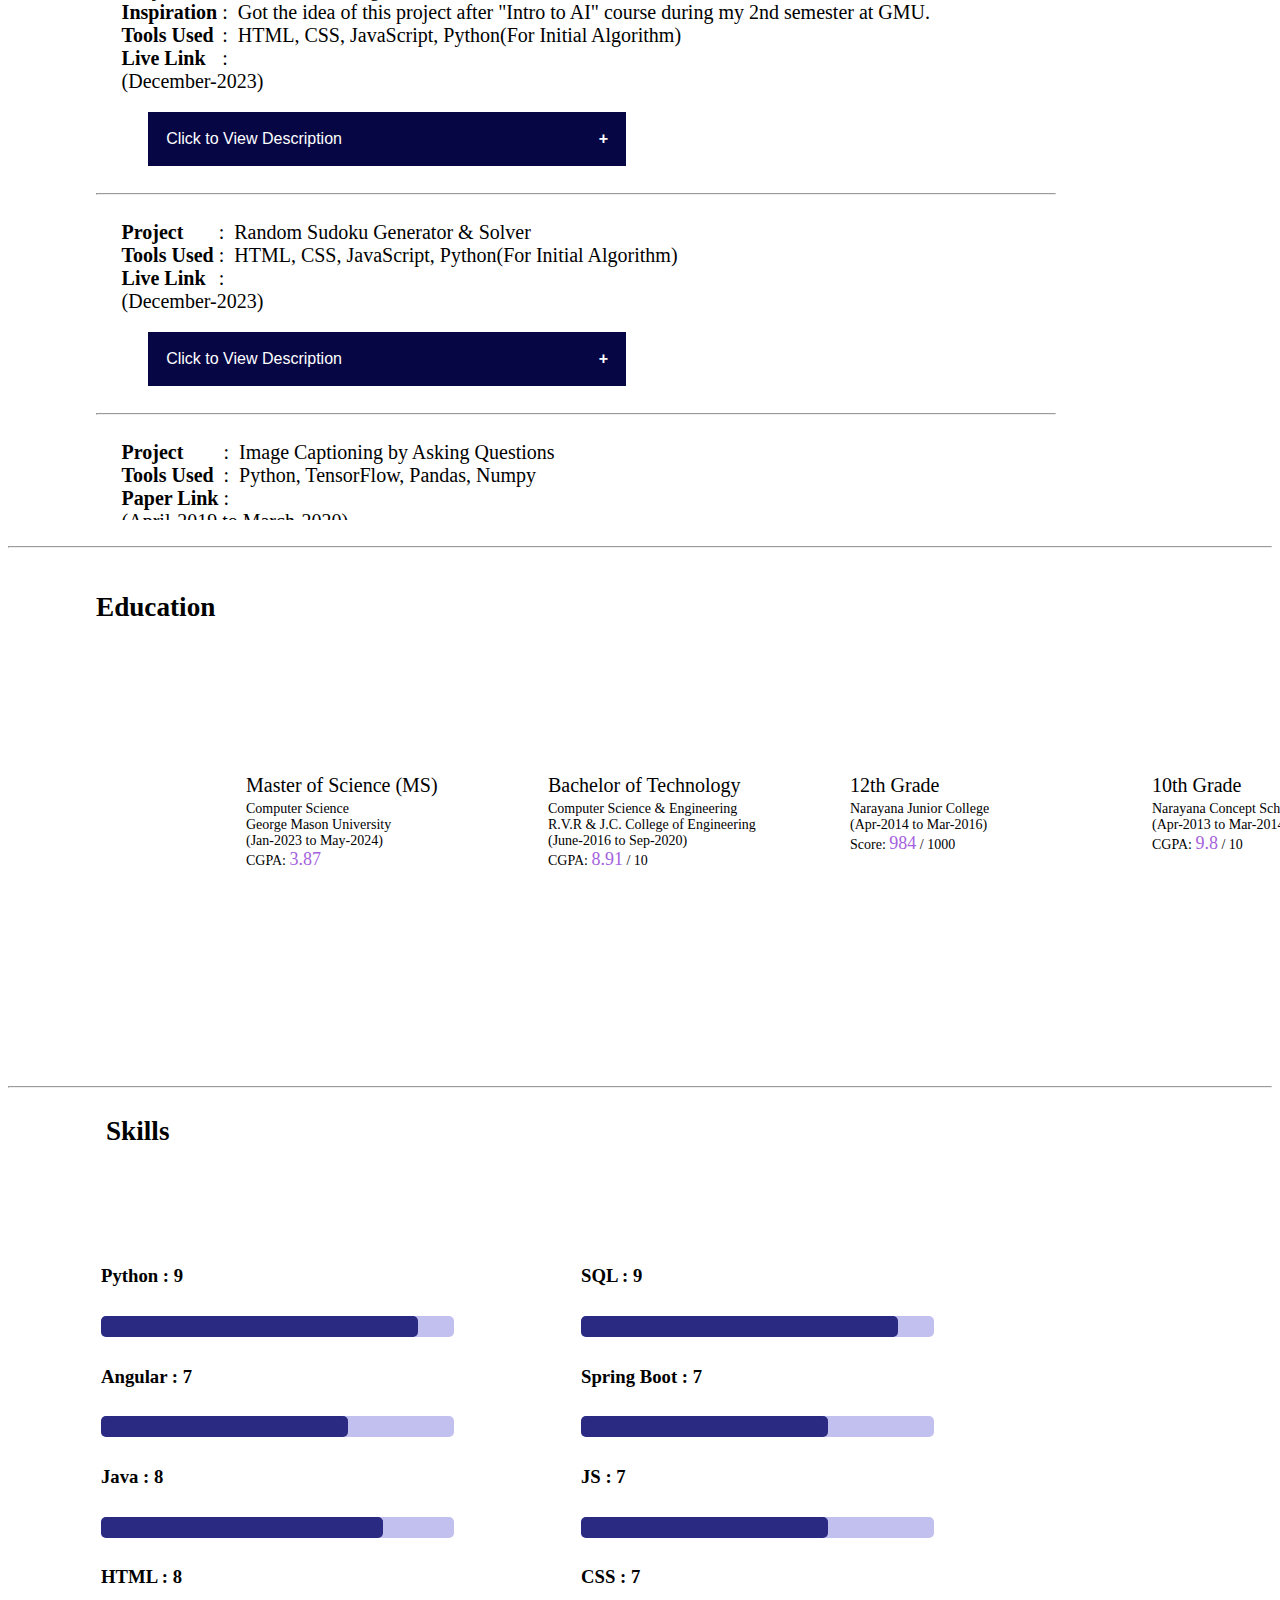
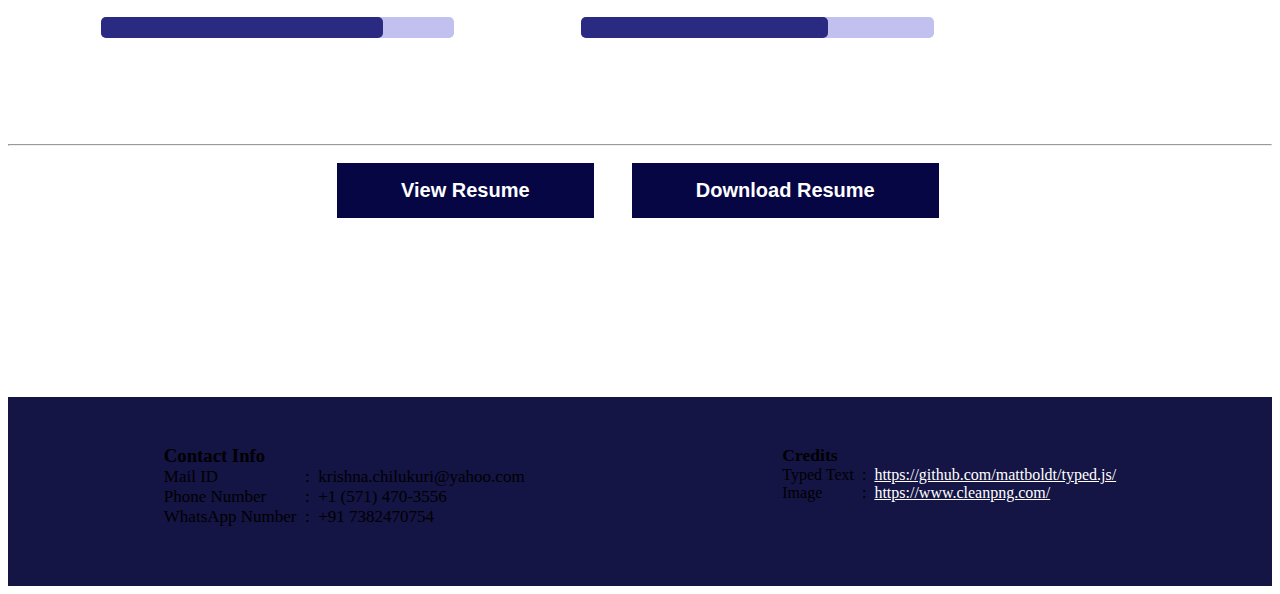
==== commit e936a111: "Resume Updated. Employee Mgmt Portal project added" ====
--- a/index.html
+++ b/index.html
@@ -87,6 +87,33 @@
                 <div class="work-text">
                     <work-item><b>Project</b></work-item>
                     <work-item> &nbsp;: &nbsp;</work-item>
+                    <work-item>Employee Management Portal</work-item>
+                    <work-item><b>Idea</b></work-item>
+                    <work-item> &nbsp;: &nbsp;</work-item>
+                    <work-item>This full stack application is used to manage hierarchy of employees in an organization.</work-item>
+                    <work-item><b>Tech Stack</b></work-item>
+                    <work-item> &nbsp;: &nbsp;</work-item>
+                    <work-item>Angular, Spring Boot & MySQL</work-item>
+                    <work-item><b>Hosted Using</b></work-item>
+                    <work-item> &nbsp;: &nbsp;</work-item>
+                    <work-item>RDS (AWS), Azure, Firebase</work-item>
+                    <work-item><b>Live Link</b></work-item>
+                    <work-item> &nbsp;: &nbsp;</work-item>
+                    <work-item><a href="https://portal-employee-management.web.app/" target="_blank" rel="noopener noreferrer">Click Here</a></work-item>
+                    <div class="duration-item">(May-2024 to June-2024)</div>
+                </div>
+                <button class="collapsible">Click to View Description</button>
+                <div class="project-specifics">
+                    This project helps perform various operations on a employee hierarchy based on the rank of the user and the privilege held.<br>
+                        <!-- <ul>
+                            <li id="work-desc">The next move is played by AI after looking through the highest possible depth(upto terminal states) and picking the best move that satisfies it's interests.</li>
+                            <li id="work-desc">If there exists multiple moves with equal weightage, a random move of these is picked.</li>
+                        </ul> -->
+                </div>
+                <hr>
+                <div class="work-text">
+                    <work-item><b>Project</b></work-item>
+                    <work-item> &nbsp;: &nbsp;</work-item>
                     <work-item>Tic Tac Toe using Minimax</work-item>
                     <work-item><b>Inspiration</b></work-item>
                     <work-item> &nbsp;: &nbsp;</work-item>
@@ -369,7 +396,7 @@
     </script>
     <script>
         var typed = new Typed('#element', {
-            strings: ['an Ex- TCS Employee', '&amp;','a CS Grad Student at GMU.'],
+            strings: ['an Ex- TCS Employee', '&amp;','a CS Graduate from GMU.'],
             typeSpeed: 50,
         });
     </script>
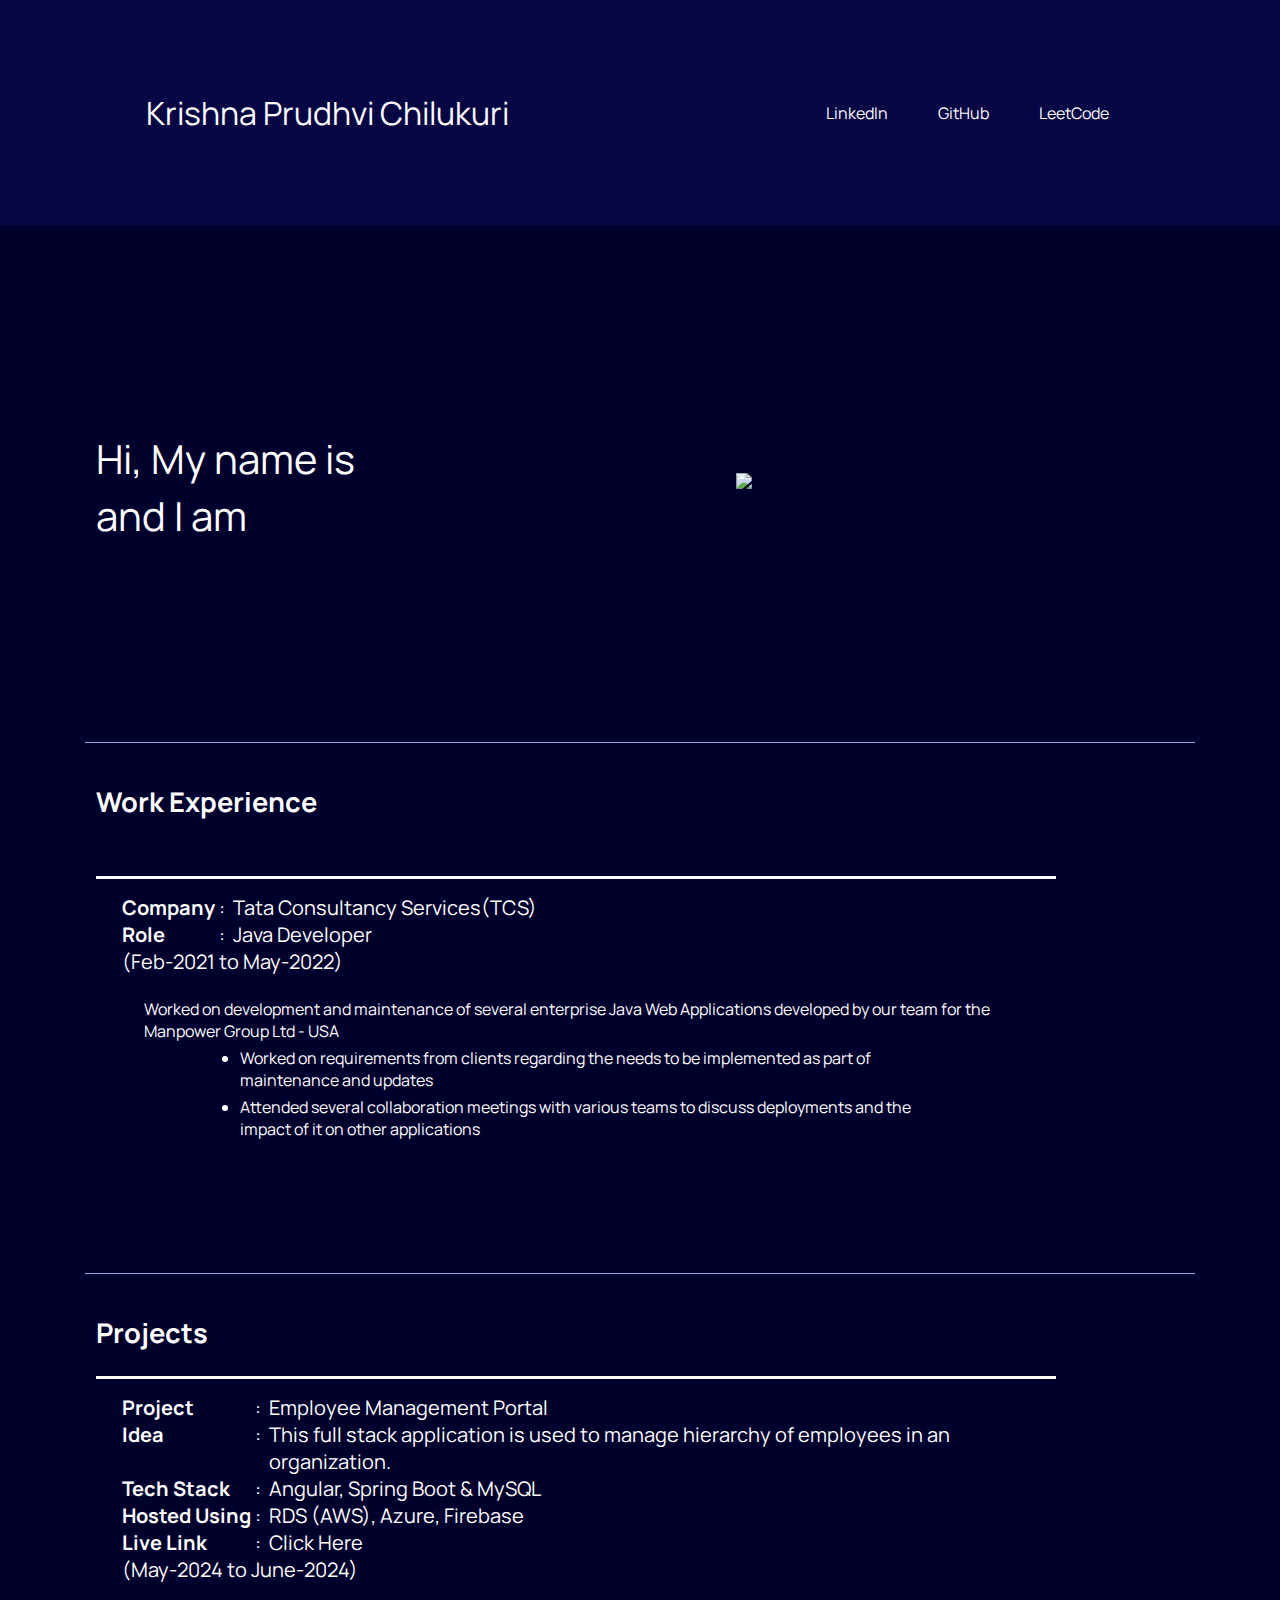
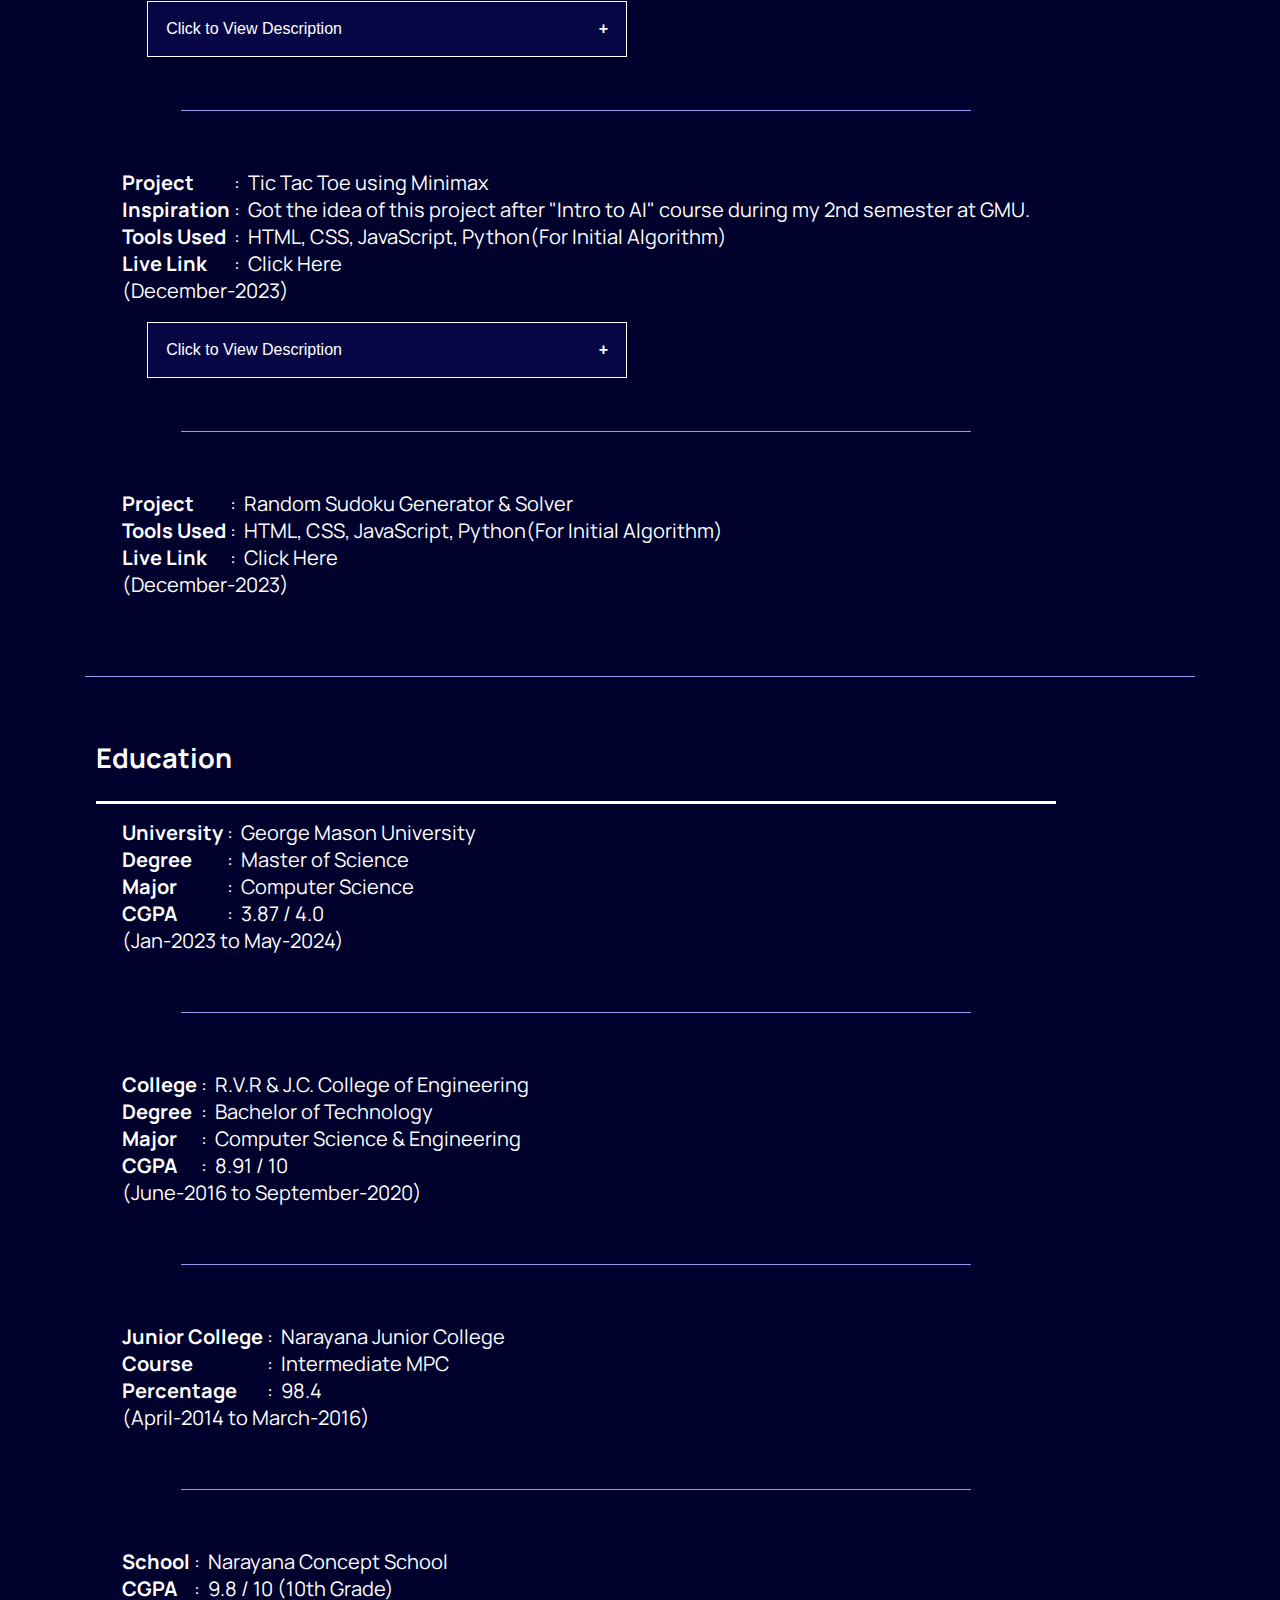
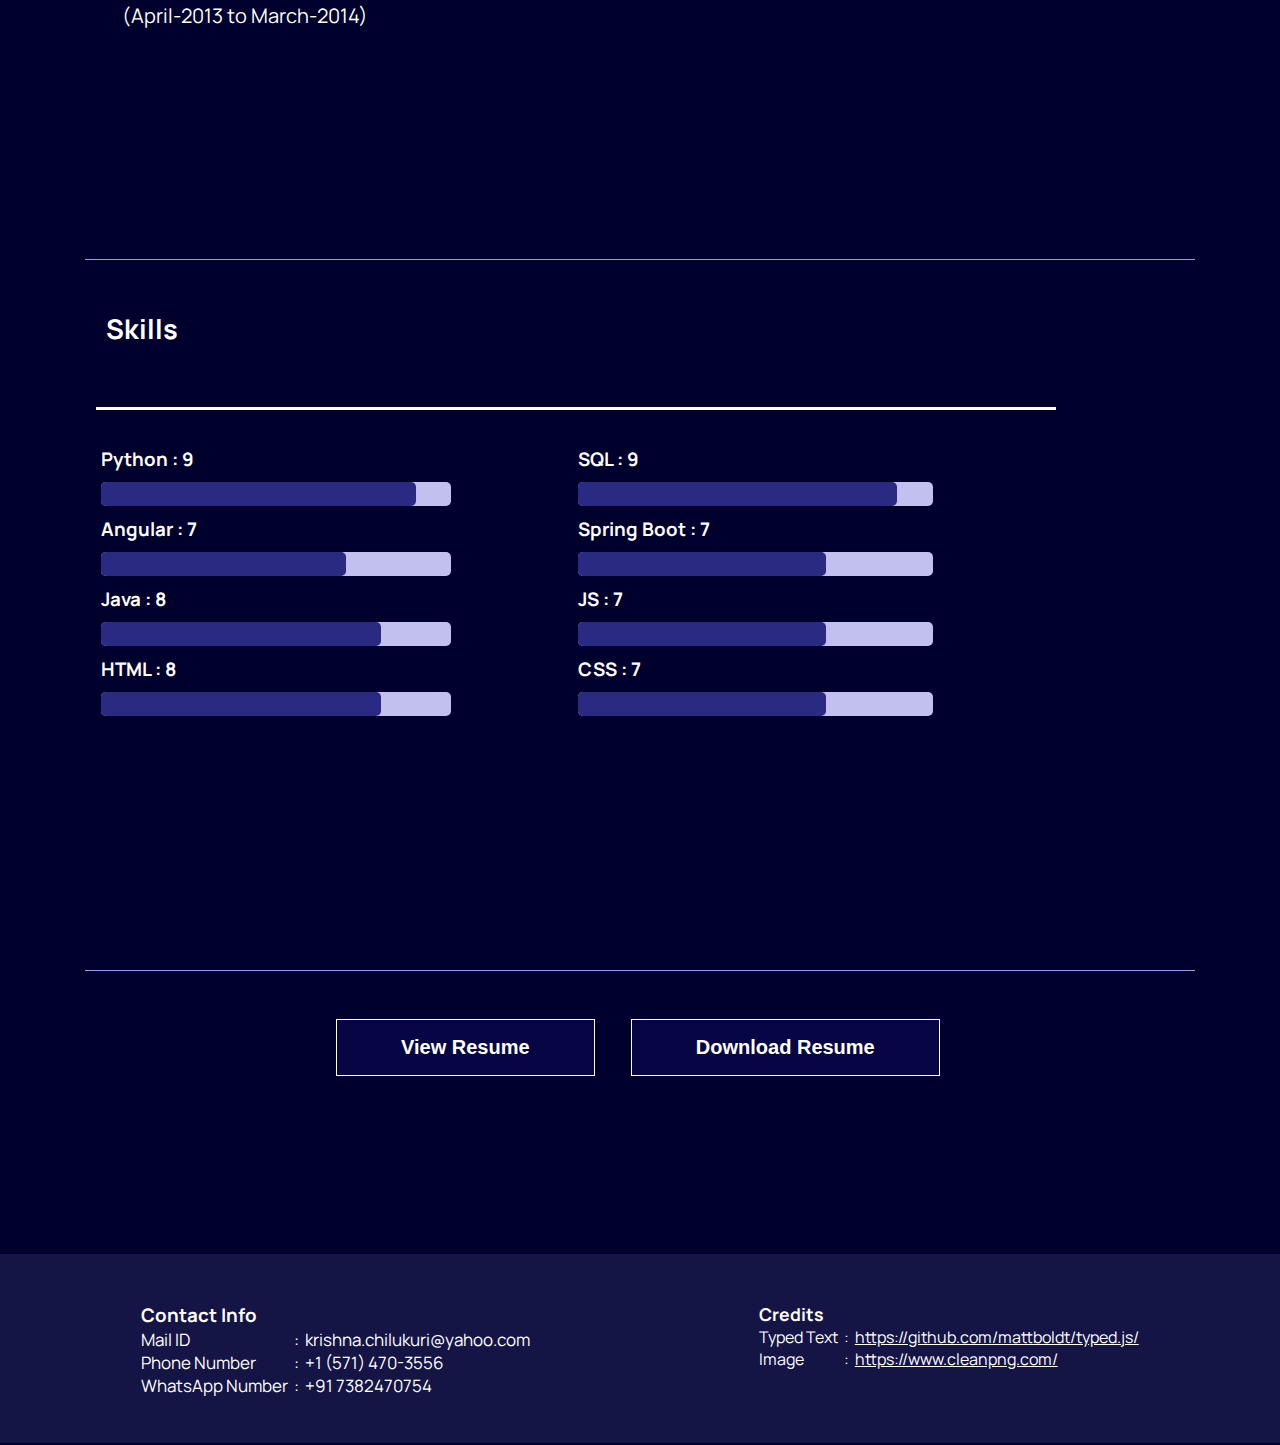
==== commit 3e0f4398: "Mobile Styles updated, Responsive nav bar added" ====
--- a/index.html
+++ b/index.html
@@ -27,10 +27,11 @@
 <body>
     <header>
         <nav>
+            <div class="left" id="kpName">Krishna Prudhvi Chilukuri</div>
             <!-- <div class="left"><img src="./resources/Namikaze Passport Photo original.jpg" width="150em" height="200em"></div> -->
-            <div class="left">Krishna Prudhvi Chilukuri</div>
             <div class="right">
-                <ul>
+                <button class="menuButton" onclick="menuToggle()"><img src="./resources/menu_white.png" alt="" srcset="" id="dispImg"></button>
+                <ul class="navLinks">
                     <li><a href="https://www.linkedin.com/in/krishna-prudhvi-chilukuri/" target="_blank">LinkedIn</a>
                     </li>
                     <li><a href="https://github.com/Krishna-Chilukuri" target="_blank">GitHub</a></li>
@@ -41,6 +42,11 @@
         </nav>
     </header>
     <main>
+        <section class="noneDisplay" id="noneDisplay">
+            <a href="https://www.linkedin.com/in/krishna-prudhvi-chilukuri/" target="_blank">LinkedIn</a>
+            <a href="https://github.com/Krishna-Chilukuri" target="_blank">GitHub</a>
+            <a href="https://leetcode.com/Krishna_Chilukuri/" target="_blank">LeetCode</a>
+        </section>
         <section class="firstSec">
             
             <div class="leftSec">
@@ -200,52 +206,67 @@
         <br>
         <section class="thirdSec">
             <h1>Education</h1>
-            <div class="education-timeline">
-                <div class="education-checkpoint">
-                    <div class="education-text">
-                        Master of Science (MS)
-                    </div>
-                    <div class="course-specifics">
-                        Computer Science<br>
-                        George Mason University<br>
-                        (Jan-2023 to May-2024)<br>
-                        CGPA: <span id="cgpas">3.87</span> <br>
-                    </div>
-                </div>
-                <div class="education-checkpoint">
-                    <div class="education-text">
-                        Bachelor of Technology
-                    </div>
-                    <div class="course-specifics">
-                        Computer Science & Engineering<br>
-                        R.V.R & J.C. College of Engineering<br>
-                        (June-2016 to Sep-2020)<br>
-                        CGPA: <span id=cgpas>8.91</span> / 10 <br>
-                    </div>
-                </div>
-                <div class="education-checkpoint">
-                    <div class="education-text">
-                        12th Grade
-                    </div>
-                    <div class="course-specifics">
-                        Narayana Junior College<br>
-                        (Apr-2014 to Mar-2016)<br>
-                        Score: <span id="cgpas">984</span> / 1000 <br>
-                    </div>
-                </div>
-                <div class="education-checkpoint">
-                    <div class="education-text">
-                        10th Grade
-                    </div>
-                    <div class="course-specifics">
-                        Narayana Concept School<br>
-                        (Apr-2013 to Mar-2014)<br>
-                        CGPA: <span id="cgpas">9.8</span> / 10 <br>
-                    </div>
+            <div class="project-timeline">
+                <div class="work-text">
+                    <work-item><b>University</b></work-item>
+                    <work-item> &nbsp;: &nbsp;</work-item>
+                    <work-item>George Mason University</work-item>
+                    <work-item><b>Degree</b></work-item>
+                    <work-item> &nbsp;: &nbsp;</work-item>
+                    <work-item>Master of Science</work-item>
+                    <work-item><b>Major</b></work-item>
+                    <work-item> &nbsp;: &nbsp;</work-item>
+                    <work-item>Computer Science</work-item>
+                    <work-item><b>CGPA</b></work-item>
+                    <work-item> &nbsp;: &nbsp;</work-item>
+                    <work-item>3.87 / 4.0</work-item>
+                    <div class="duration-item">(Jan-2023 to May-2024)</div>
+                </div>
+                <hr>
+                <div class="work-text">
+                    <work-item><b>College</b></work-item>
+                    <work-item> &nbsp;: &nbsp;</work-item>
+                    <work-item>R.V.R & J.C. College of Engineering</work-item>
+                    <work-item><b>Degree</b></work-item>
+                    <work-item> &nbsp;: &nbsp;</work-item>
+                    <work-item>Bachelor of Technology</work-item>
+                    <work-item><b>Major</b></work-item>
+                    <work-item> &nbsp;: &nbsp;</work-item>
+                    <work-item>Computer Science & Engineering</work-item>
+                    <work-item><b>CGPA</b></work-item>
+                    <work-item> &nbsp;: &nbsp;</work-item>
+                    <work-item>8.91 / 10</work-item>
+                    <div class="duration-item">(June-2016 to September-2020)</div>
+                </div>
+                <hr>
+                <div class="work-text">
+                    <work-item><b>Junior College</b></work-item>
+                    <work-item> &nbsp;: &nbsp;</work-item>
+                    <work-item>Narayana Junior College</work-item>
+                    <work-item><b>Course</b></work-item>
+                    <work-item> &nbsp;: &nbsp;</work-item>
+                    <work-item>Intermediate MPC</work-item>
+                    <work-item><b>Percentage</b></work-item>
+                    <work-item> &nbsp;: &nbsp;</work-item>
+                    <work-item>98.4</work-item>
+                    <div class="duration-item">(April-2014 to March-2016)</div>
+                </div>
+                <hr>
+            <!-- </div><br><br><br><br><br><br><br><br><br><br><br><br> -->
+            <!--Divs not closed properly lead to improper DOM-->
+                <div class="work-text">
+                    <work-item><b>School</b></work-item>
+                    <work-item> &nbsp;: &nbsp;</work-item>
+                    <work-item>Narayana Concept School</work-item>
+                    <work-item><b>CGPA</b></work-item>
+                    <work-item> &nbsp;: &nbsp;</work-item>
+                    <work-item>9.8 / 10  (10th Grade)</work-item>
+                    <div class="duration-item">(April-2013 to March-2014)</div>
                 </div>
             </div>
             <br><br>
         </section>
+        
         <hr>
         <section class="fifthSection">
             <h1>Skills</h1>
@@ -416,6 +437,39 @@
         });
         }
     </script>
+    <script>
+        function menuToggle() {
+            console.log("Button clicked");
+            const ele = document.getElementById("noneDisplay");
+            if (ele.classList.contains("noneDisplay")) {
+                ele.classList.remove("noneDisplay");
+                ele.classList.add("fullDisplay");
+                document.getElementById("dispImg").src="./resources/close_white.png";
+            }
+            else {
+                ele.classList.remove("fullDisplay");
+                ele.classList.add("noneDisplay");
+                document.getElementById("dispImg").src="./resources/menu_white.png";
+            }
+        }
+
+        function updateName() {
+            let nameEle = document.getElementById("kpName");
+            if (window.innerWidth < 1000) {
+                nameEle.textContent = "Krishna Chilukuri";
+            }
+            else {
+                nameEle.textContent = "Krishna Prudhvi Chilukuri";
+            }
+            console.log("Name content checked");
+        }
+
+        updateName();
+
+        window.addEventListener('resize', updateName);
+    </script>
 </body>
 
-</html>+</html>
+
+<!-- <button class="menuButton" onclick="menuToggle()"><img src="./resources/menu_white.png" alt="" srcset="" id="dispImg"></button> -->--- a/styles/headerStyle.css
+++ b/styles/headerStyle.css
@@ -4,6 +4,7 @@
     justify-content: space-around;
     align-items: center;
     height: 25vh;
+    width: 100%;
 }
 
 nav ul {
@@ -32,6 +33,34 @@
     justify-content: left;
 }
 
+.menuButton {
+    background: none;
+    border: none;
+    display: none;
+}
+
+.noneDisplay {
+    display: none;
+}
+
+.fullDisplay {
+    background-color: rgb(6, 6, 69);
+    width: 100vw;
+    height: 100vh;
+    display: flex;
+    flex-direction: column;
+}
+
+.fullDisplay a {
+    text-decoration: none;
+    color: white;
+    margin-bottom: 10vh;
+    margin-left: 5vw;
+    font-size: large;
+}
+
+
+
 @media screen and (max-width: 1000px) {
     nav{
         /* background-color: red; */
@@ -43,6 +72,21 @@
     .left {
         font-size: 2rem;
         justify-content: center;
+        /* content: 'KP'; */
+        /* background-color: red; */
+    }
+
+    .menuButton {
+        display: flex;
+    }
+
+    .navLinks {
+        display: none;
+    }
+
+    .menuButton:focus .hiddenMenu{
+        display: flex;
+        flex-direction: column;
     }
 }
 
@@ -55,4 +99,4 @@
     nav {
         width: 123vw;
     }
-} */+} */
--- a/styles/bodyCommon.css
+++ b/styles/bodyCommon.css
@@ -0,0 +1,24 @@
+*{
+    margin: 0;
+    padding: 0;
+}
+html{
+    max-width: 100vw !important;
+    margin: 0;
+    padding: 0;
+}
+body{
+    background-color: rgb(0, 0, 45);
+    color:white;
+    font-family:'Manrope', sans-serif;
+}
+main hr{
+    border: 0;
+    background-color: #9c97f1;
+    height: 1px;
+    margin: 40px 85px;
+}
+
+/* @media screen and (max-width: 500px){
+    body{}
+} */--- a/styles/firstSection.css
+++ b/styles/firstSection.css
@@ -32,15 +32,19 @@
     }
     .firstSec{
         display: flex;
+        flex-direction: column;
         justify-content: center;
+        justify-items: center;
+        text-align: center;
         align-items: center;
-        margin:12.4rem 5rem;
-        width:123vw;
+        /* margin:12.4rem 5rem; */
+        width:100vw;
     }
     .firstSec > div{
         width:100vw;
     }
     .leftSec{
         font-size: 2.5rem;
+        justify-self: center;
     }
 }--- a/styles/thirdSection.css
+++ b/styles/thirdSection.css
@@ -1,41 +1,13 @@
 .thirdSec {
     max-width: 85vw;
     margin: auto;
-    height: 54vh;
+    margin-bottom: 2vh;
+    /* height: 54vh; */
+    height: 120vh;
 }
 
 .thirdSec h1 {
     font-size: 1.7rem;
-}
-
-.education-timeline {
-    background: white;
-    width: 80vw;
-    height: 3px;
-    margin: 56px 0;
-    display: flex;
-    justify-content: space-evenly;
-}
-
-.education-checkpoint {/*Doubt*/
-    height: 90px;
-    width: 2px;
-    background-color: white;
-    margin: 0 150px;
-}
-
-.education-text {
-    position: relative;
-    top: 95px;
-    width: 218px;
-    font-size: 20px;
-}
-
-.course-specifics {
-    position: relative;
-    top: 99px;
-    width: 218px;
-    font-size: 14px;
 }
 
 #cgpas {
@@ -43,14 +15,15 @@
     color: rgb(165, 97, 221);
 }
 
-@media screen and (max-width:1000px) {
+/* @media screen and (max-width:1000px) {
     .thirdSec{
         height:90vh;
     }
+}
     .education-timeline{
         background: white;
         width:3px;
-        height: 125vw;
+        height: 100vw;
         margin: 20px 0;
         display:grid;
         grid-template-columns: auto;
@@ -76,7 +49,7 @@
         width: 261px;
         font-size: 10px;
     }
-}
+} */
 
 /* @media screen and (max-width:1000px){
     .education-timeline {
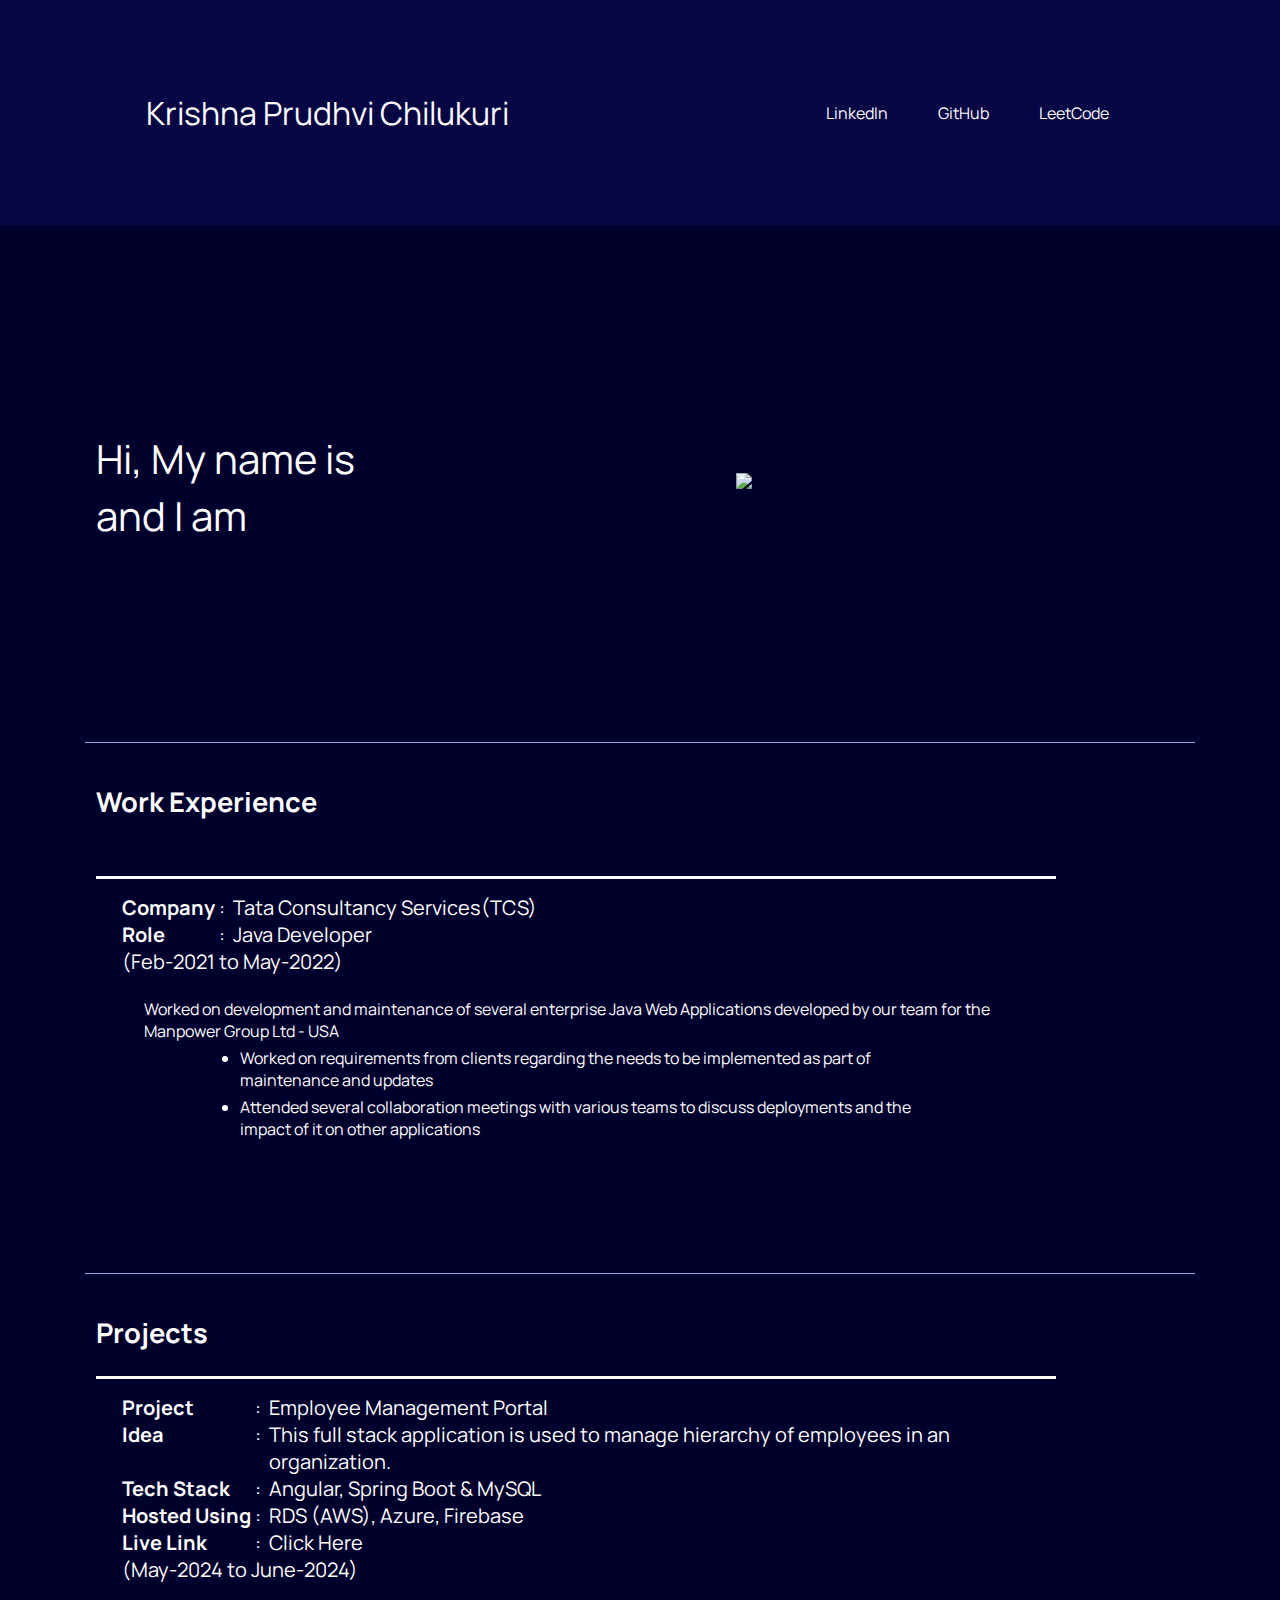
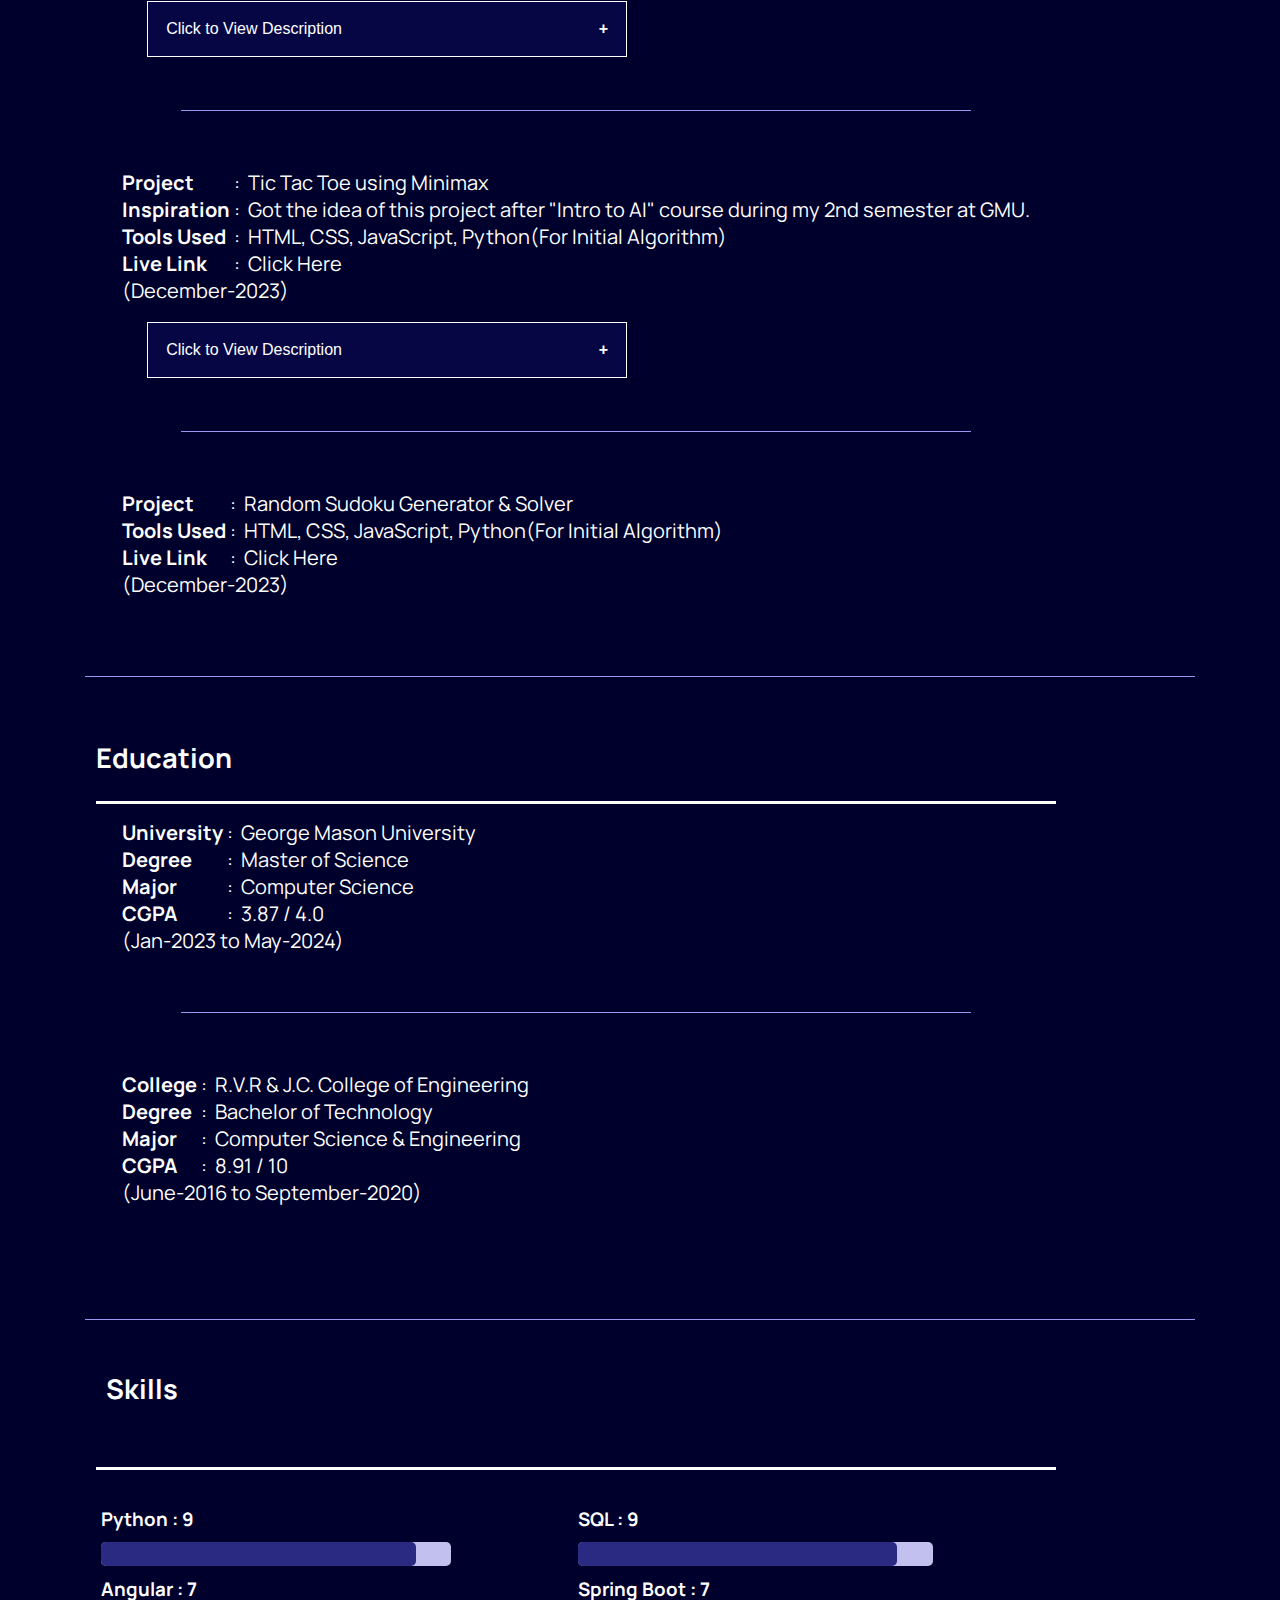
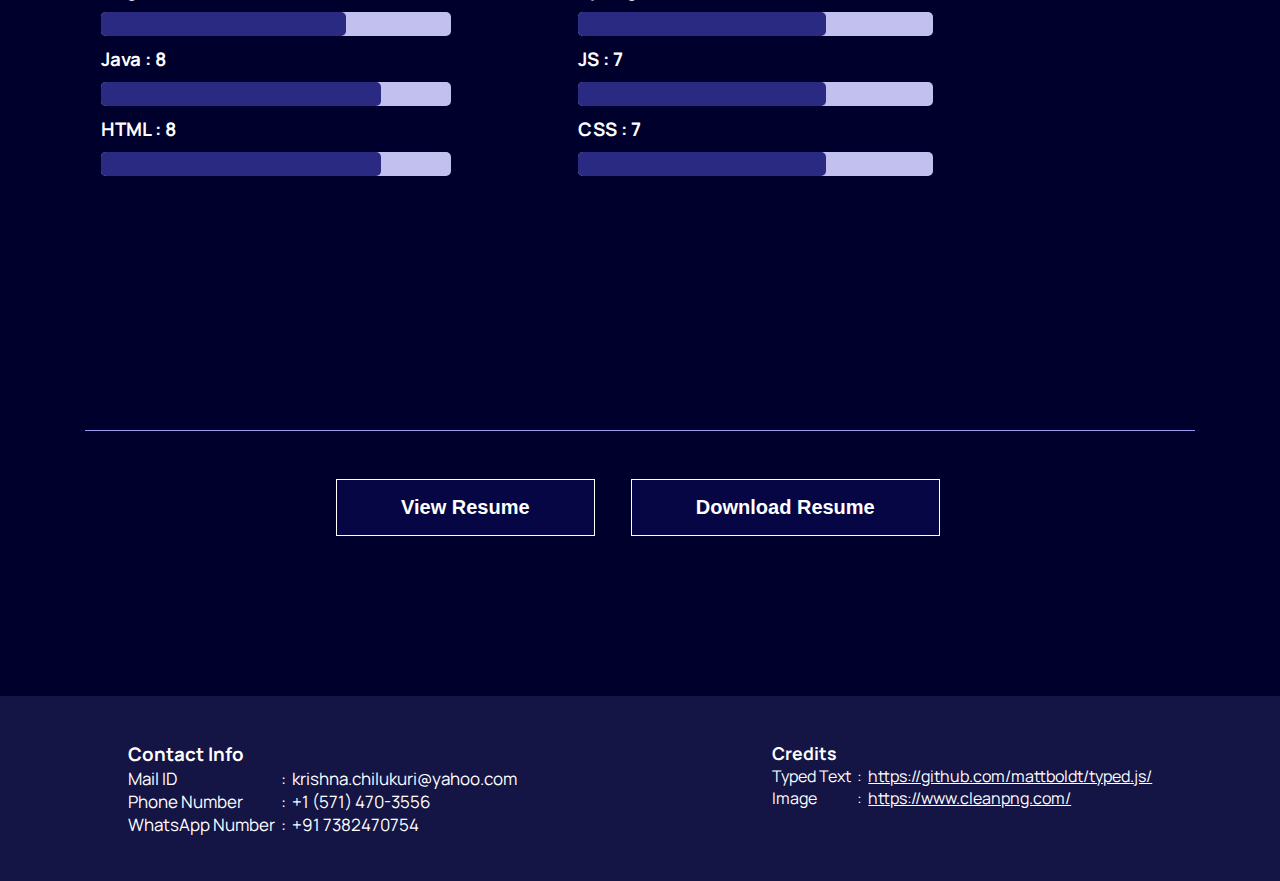
==== commit f9fd07eb: "Footer bugs fixed" ====
--- a/index.html
+++ b/index.html
@@ -238,8 +238,8 @@
                     <work-item>8.91 / 10</work-item>
                     <div class="duration-item">(June-2016 to September-2020)</div>
                 </div>
-                <hr>
-                <div class="work-text">
+                <!-- <hr> -->
+                <!-- <div class="work-text">
                     <work-item><b>Junior College</b></work-item>
                     <work-item> &nbsp;: &nbsp;</work-item>
                     <work-item>Narayana Junior College</work-item>
@@ -251,10 +251,10 @@
                     <work-item>98.4</work-item>
                     <div class="duration-item">(April-2014 to March-2016)</div>
                 </div>
-                <hr>
+                <hr> -->
             <!-- </div><br><br><br><br><br><br><br><br><br><br><br><br> -->
             <!--Divs not closed properly lead to improper DOM-->
-                <div class="work-text">
+                <!-- <div class="work-text">
                     <work-item><b>School</b></work-item>
                     <work-item> &nbsp;: &nbsp;</work-item>
                     <work-item>Narayana Concept School</work-item>
@@ -262,7 +262,7 @@
                     <work-item> &nbsp;: &nbsp;</work-item>
                     <work-item>9.8 / 10  (10th Grade)</work-item>
                     <div class="duration-item">(April-2013 to March-2014)</div>
-                </div>
+                </div> -->
             </div>
             <br><br>
         </section>
--- a/styles/thirdSection.css
+++ b/styles/thirdSection.css
@@ -3,7 +3,7 @@
     margin: auto;
     margin-bottom: 2vh;
     /* height: 54vh; */
-    height: 120vh;
+    height: 60vh;
 }
 
 .thirdSec h1 {
--- a/styles/footerStyles.css
+++ b/styles/footerStyles.css
@@ -1,13 +1,17 @@
 footer{
     background-color: rgb(20, 20, 69);
-    height:21vh;
+    margin-bottom: 0;
+    /* height:21vh; */
+    min-height: max-content;
 }
 
 .fourthSection{
     display:flex;
     justify-content: space-around;
-    margin: 2vh 3vh;
+    /* margin: 2vh 3vh; */
     padding:30px 0;
+    min-height: max-content;
+    /* background-color: red; */
 }
 
 .fourthSection ul{
@@ -24,8 +28,10 @@
 
 .footergrid {
     /* margin: 2vh 0; */
-    padding: 2vh 2vw;
+    /* padding: 2vh 2vw; */
+    padding: 15px;
     display: grid;
+    align-items: center;
     justify-content: left;
     grid-template-columns: auto auto auto;
     /* font-size: 20px; */
@@ -45,9 +51,9 @@
 }
 
 @media screen and (max-width:1000px) {
-    footer{
+    /* footer{
         height:40vh;
-    }
+    } */
     .fourthSection{
         display: grid;
         grid-template-columns: auto;
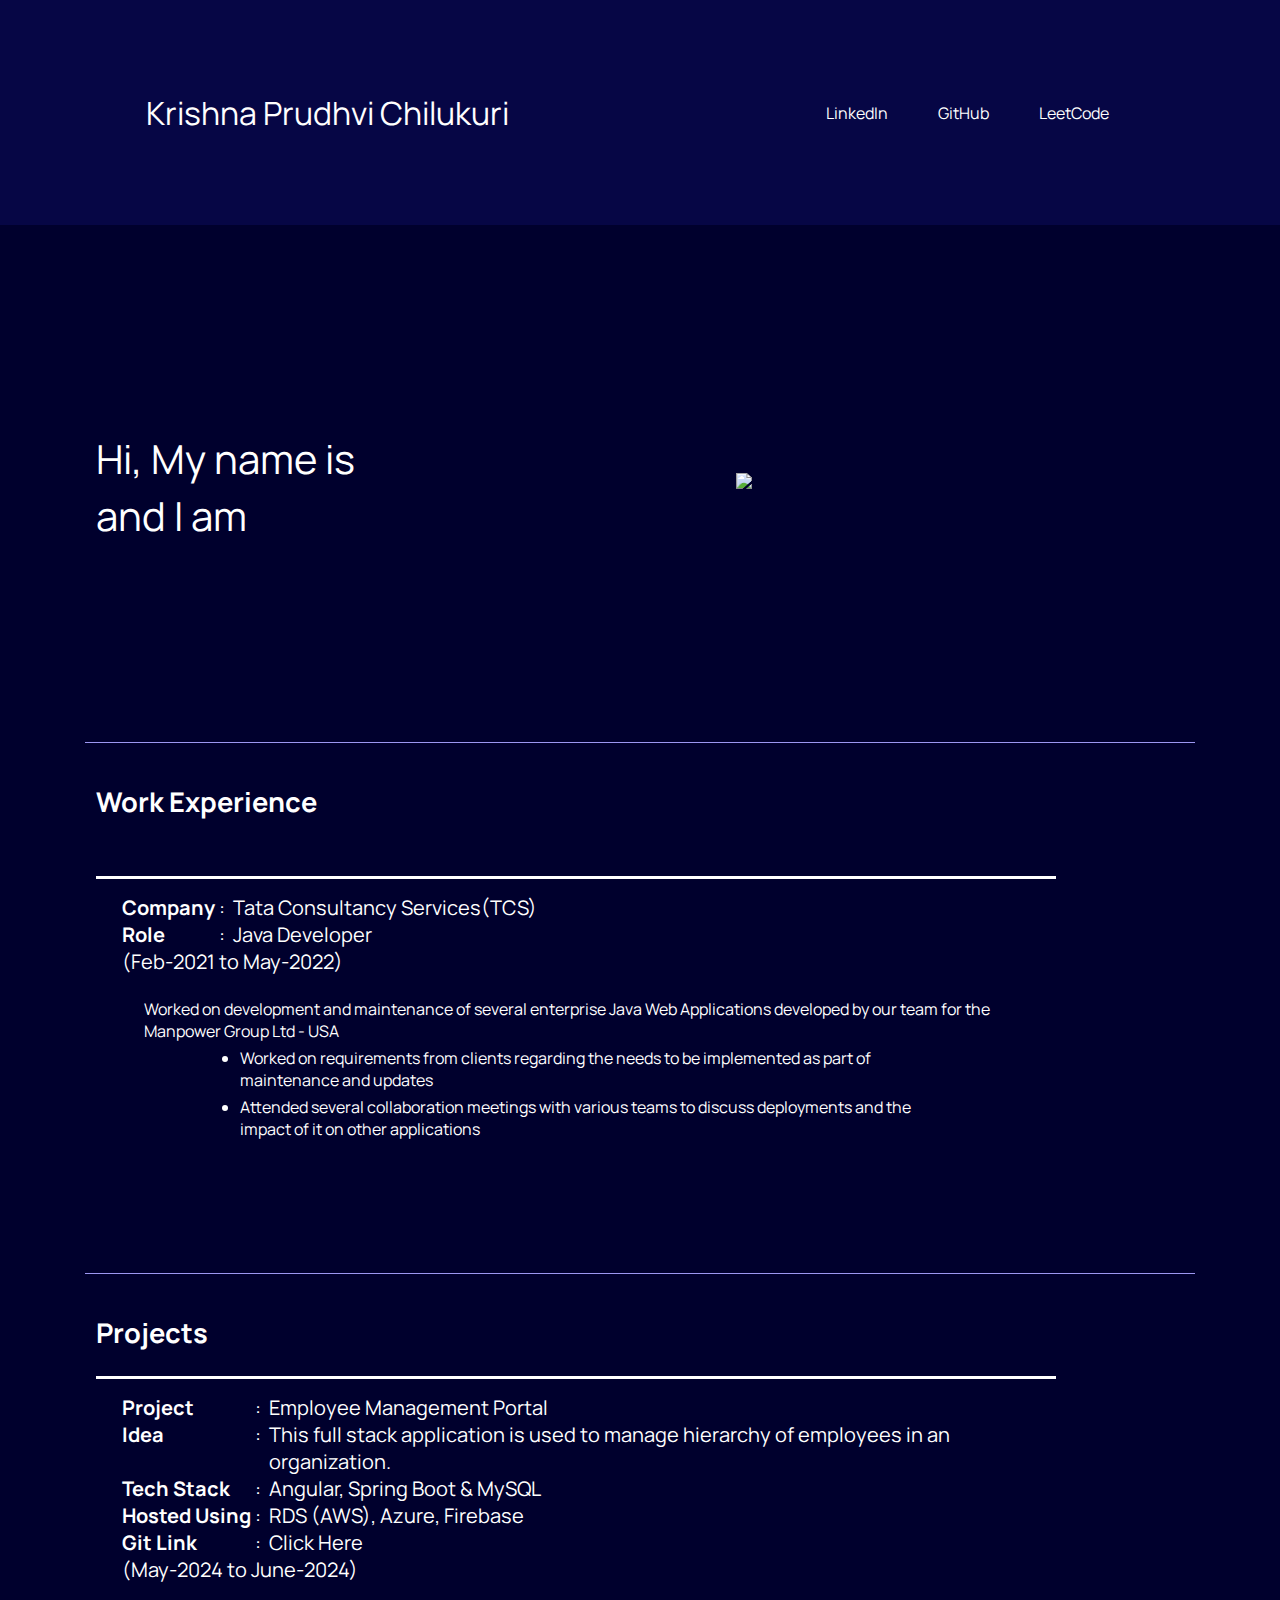
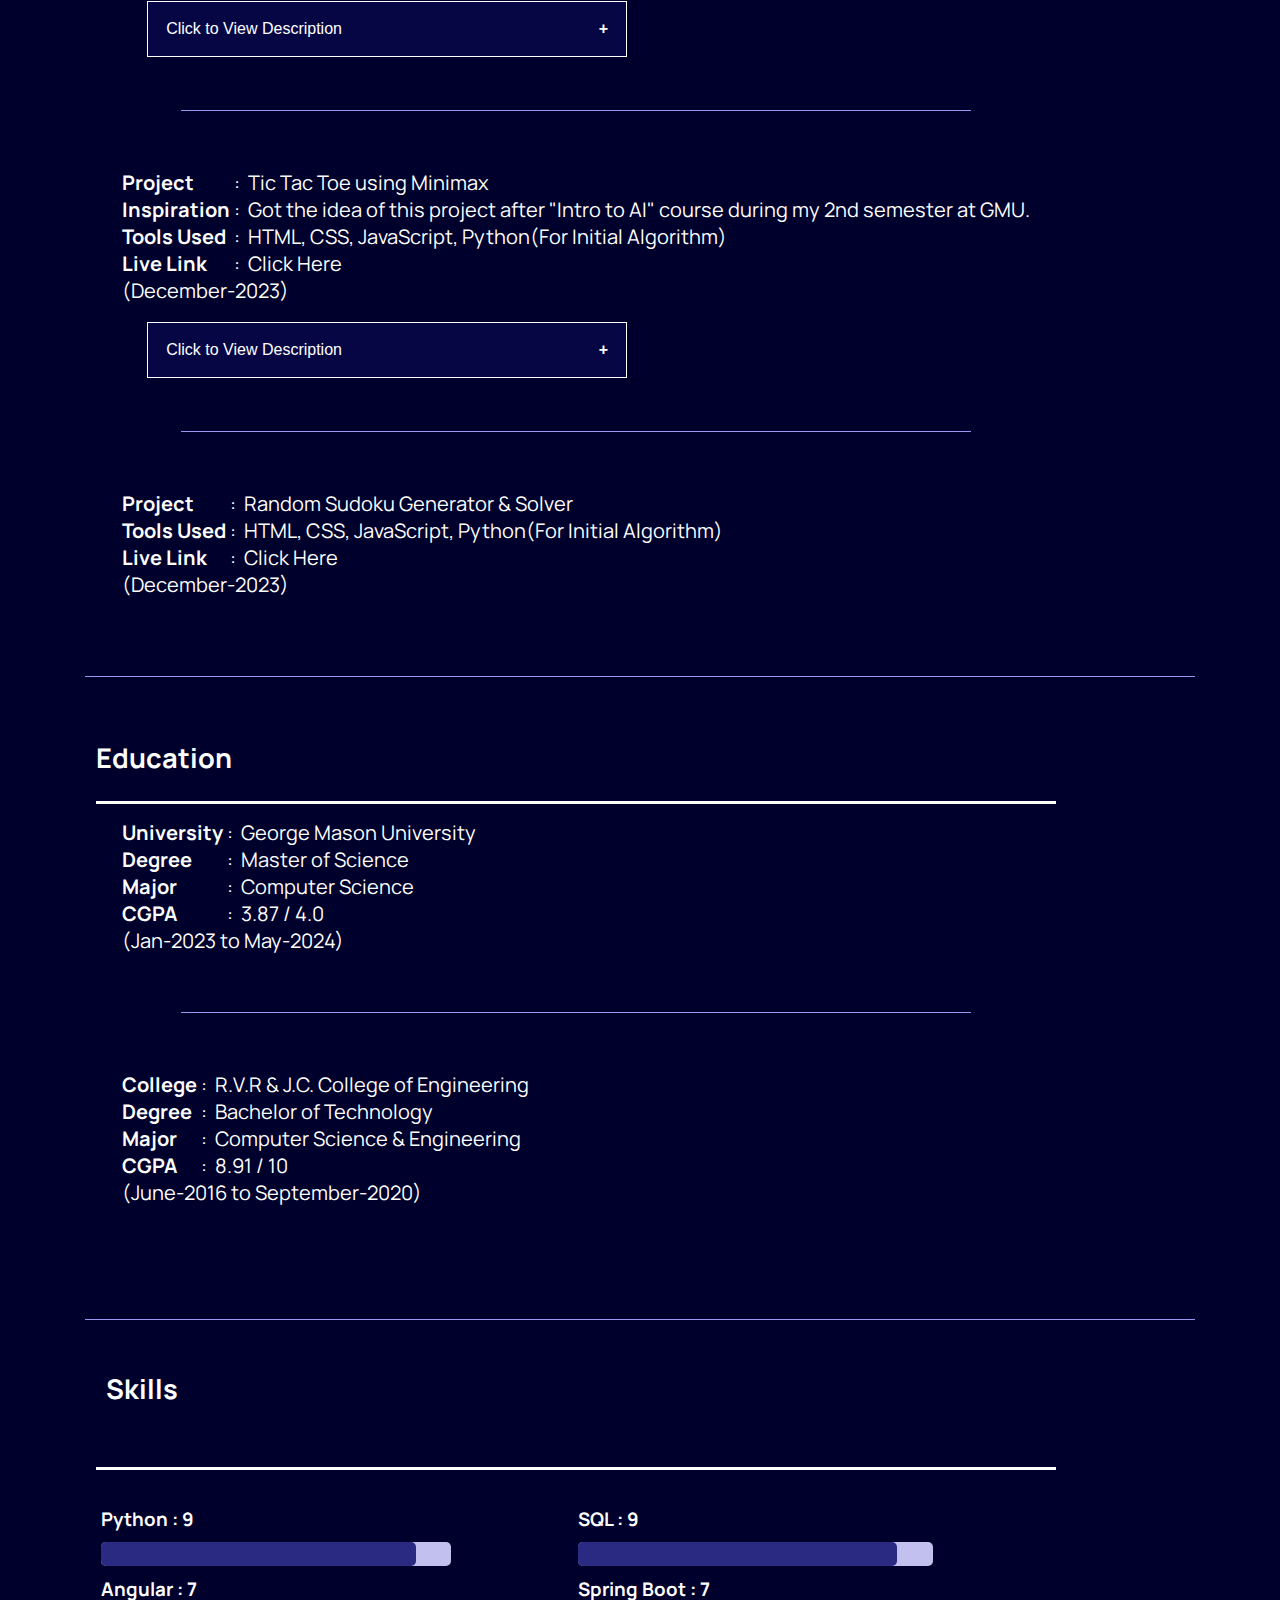
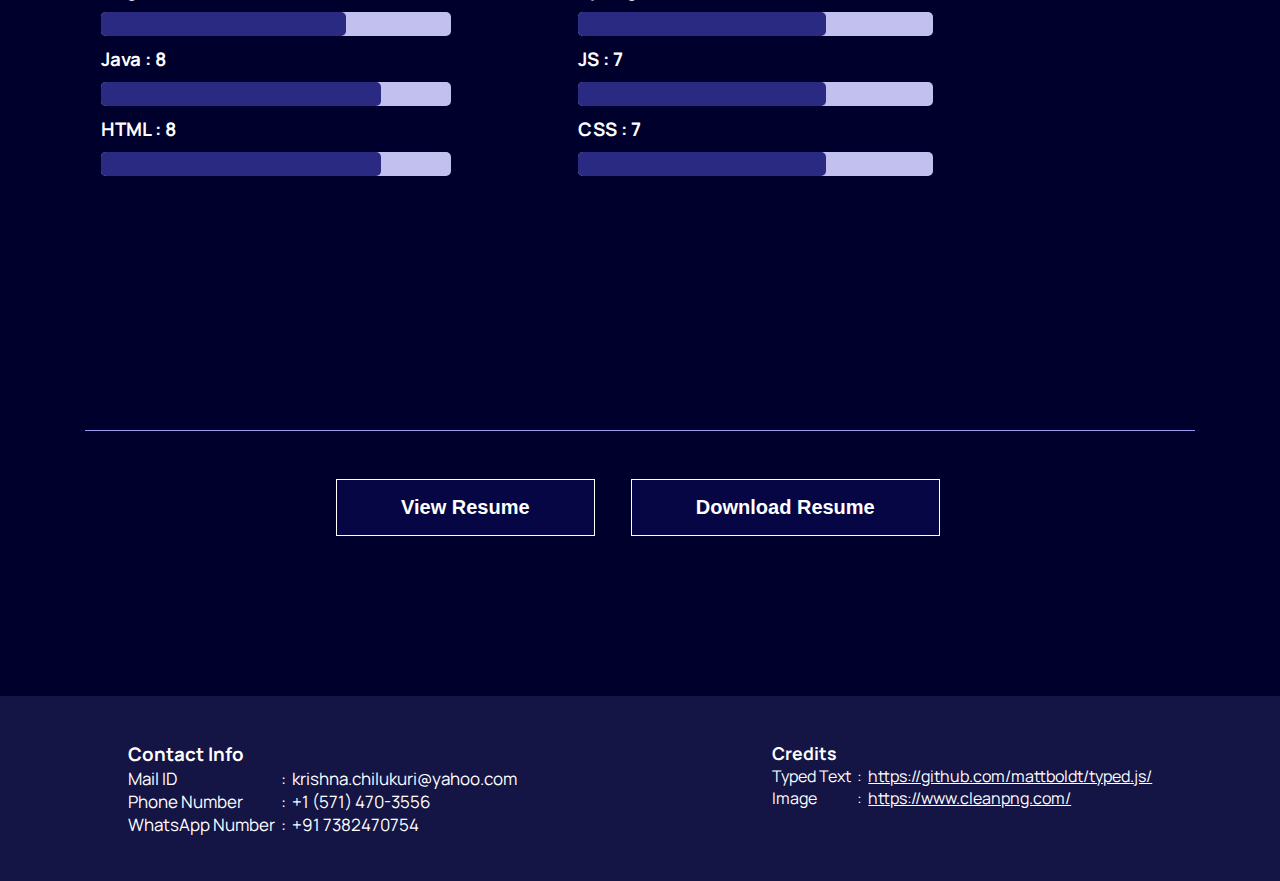
==== commit 3bd5a437: "Hosting u ledu" ====
--- a/index.html
+++ b/index.html
@@ -103,9 +103,9 @@
                     <work-item><b>Hosted Using</b></work-item>
                     <work-item> &nbsp;: &nbsp;</work-item>
                     <work-item>RDS (AWS), Azure, Firebase</work-item>
-                    <work-item><b>Live Link</b></work-item>
-                    <work-item> &nbsp;: &nbsp;</work-item>
-                    <work-item><a href="https://portal-employee-management.web.app/" target="_blank" rel="noopener noreferrer">Click Here</a></work-item>
+                    <work-item><b>Git Link</b></work-item>
+                    <work-item> &nbsp;: &nbsp;</work-item>
+                    <work-item><a href="https://github.com/Krishna-Chilukuri/Employee-Management-Portal" target="_blank" rel="noopener noreferrer">Click Here</a></work-item>
                     <div class="duration-item">(May-2024 to June-2024)</div>
                 </div>
                 <button class="collapsible">Click to View Description</button>
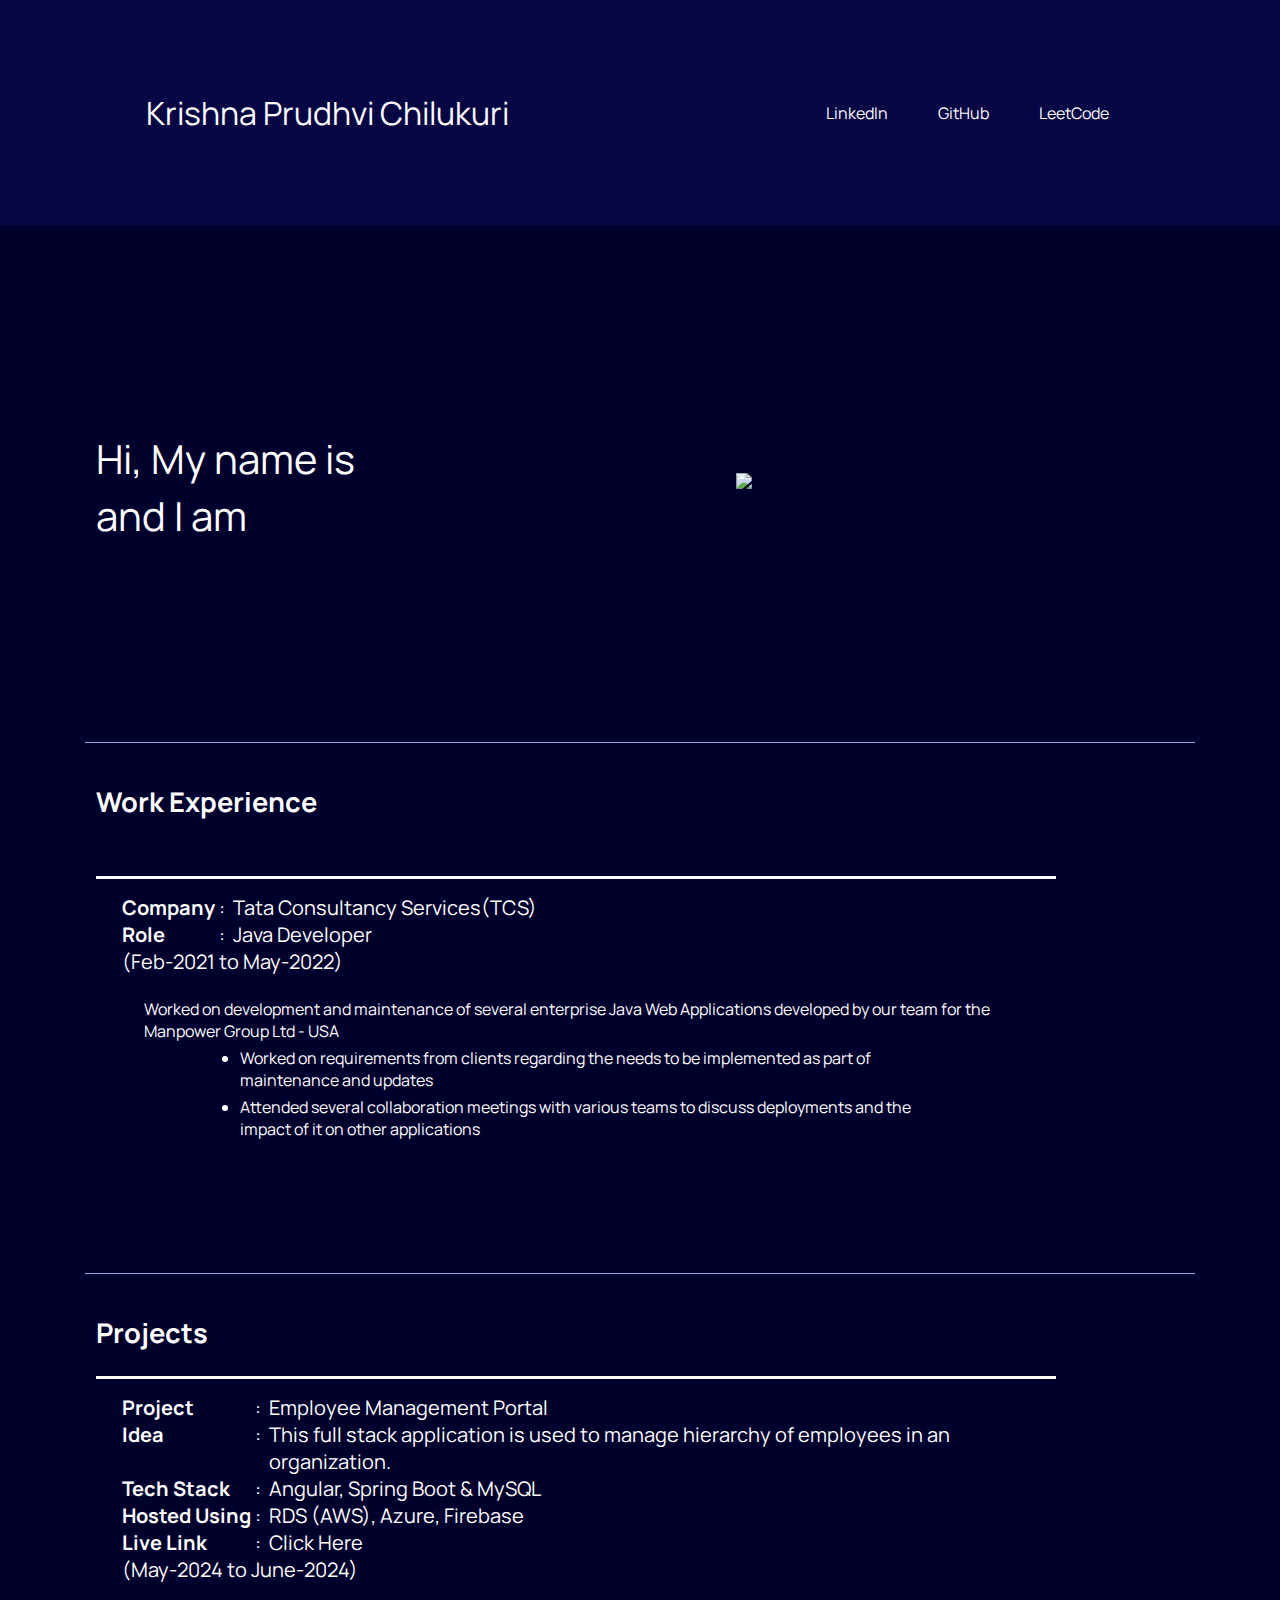
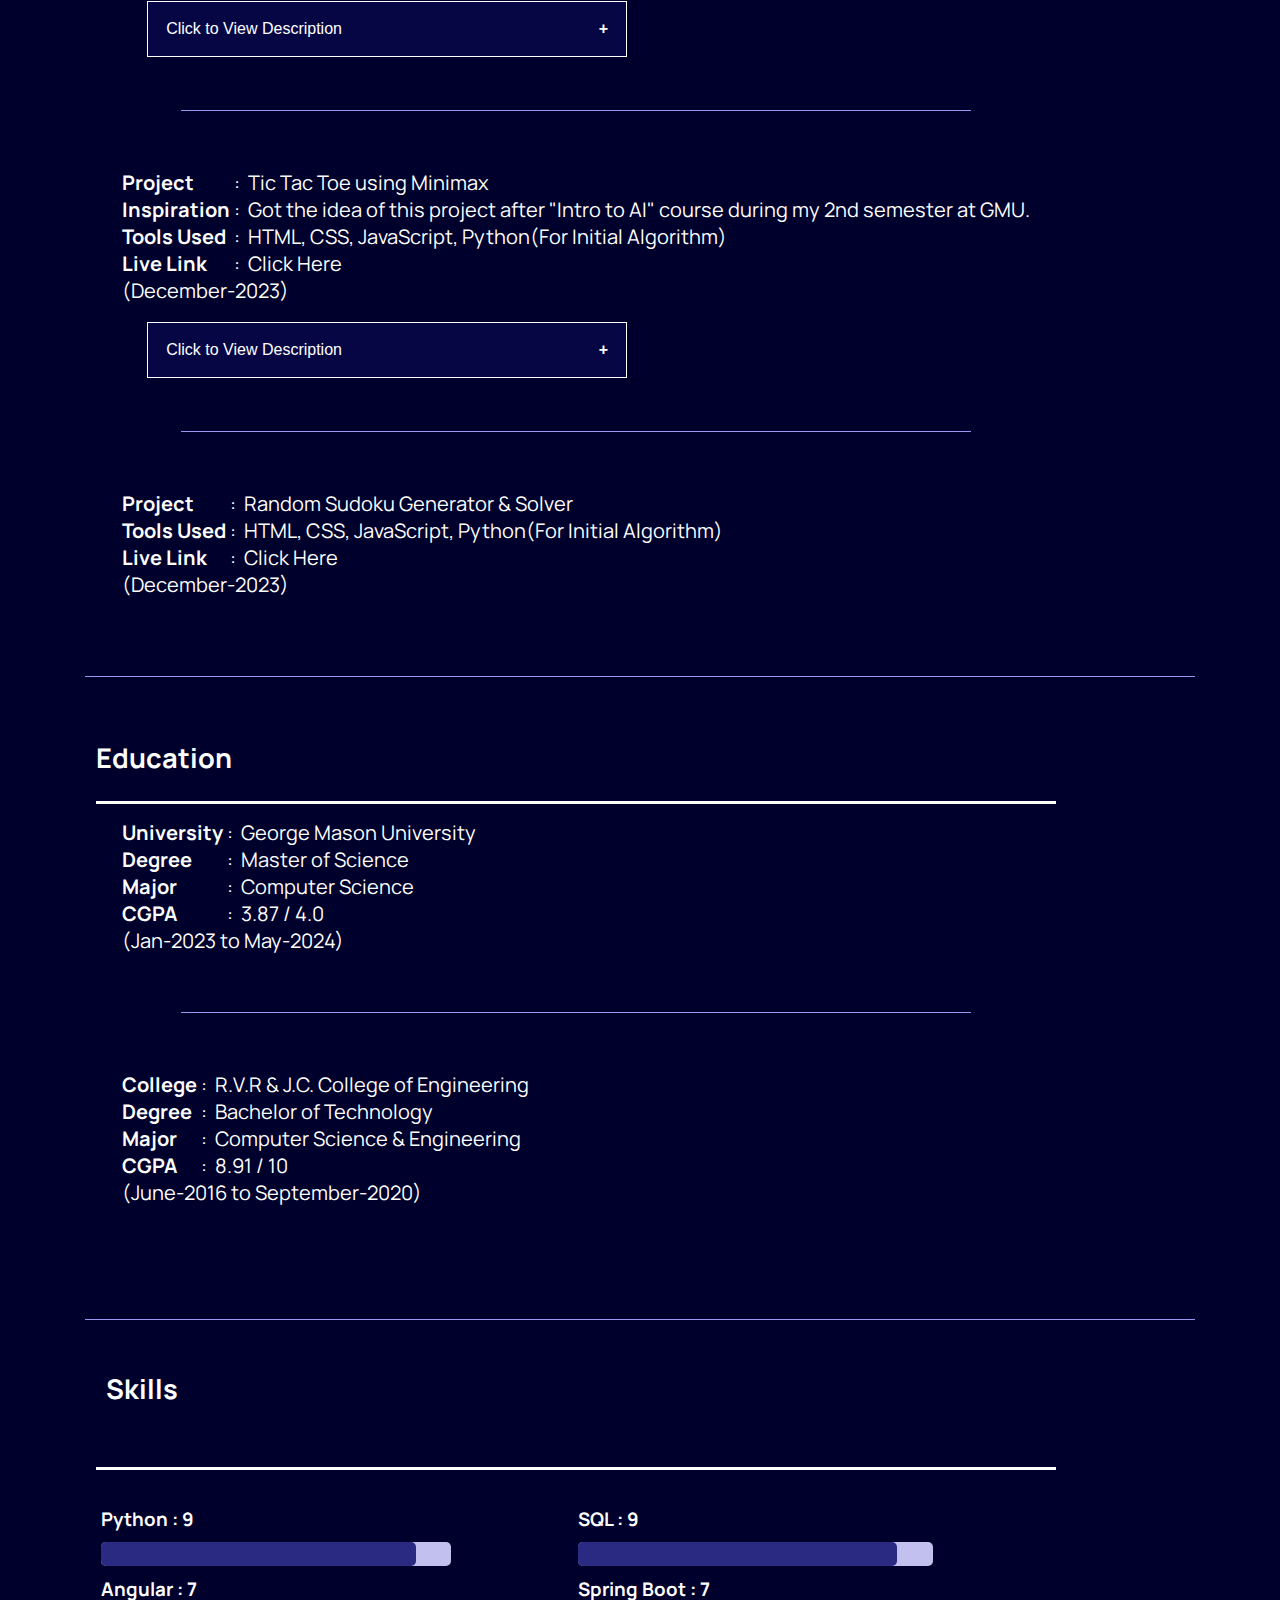
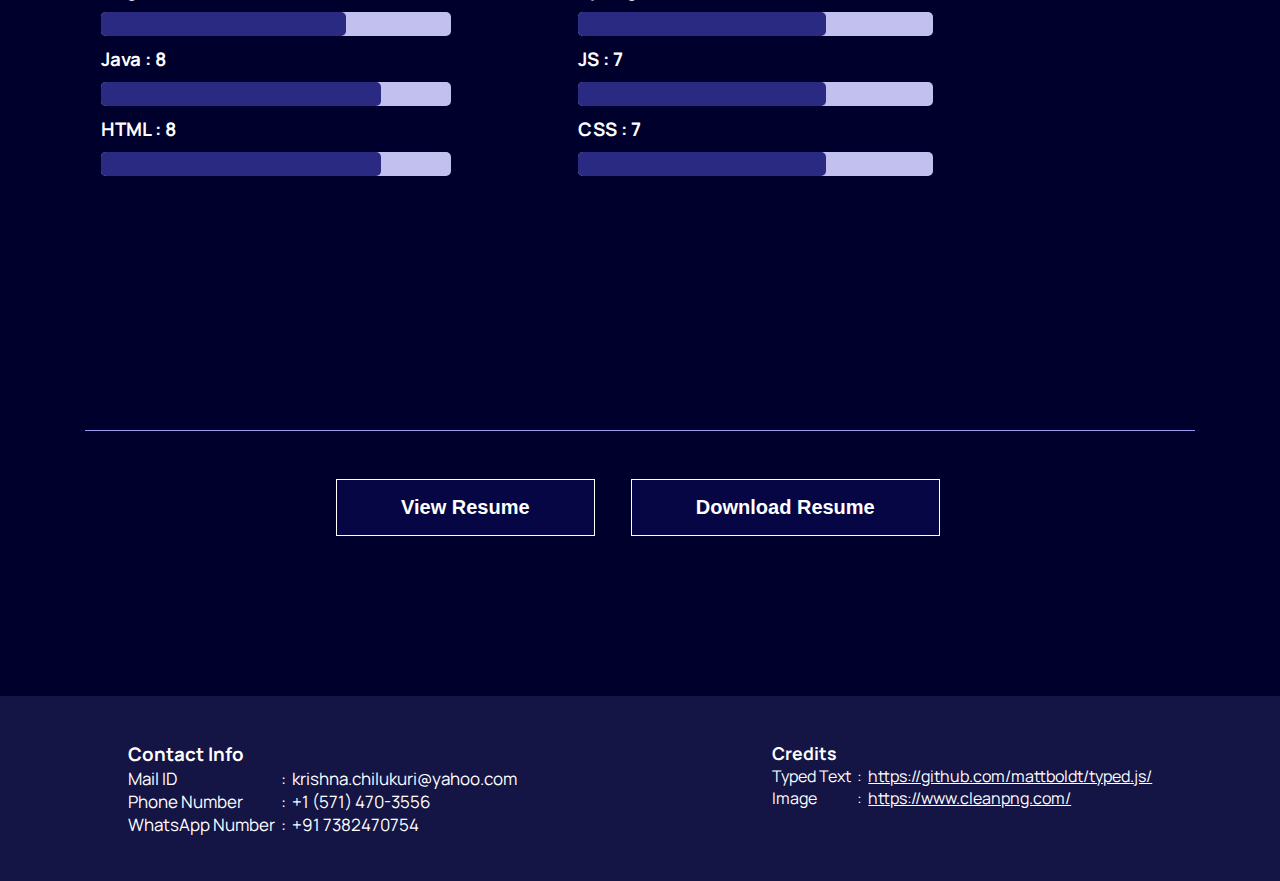
==== commit 8fd8f097: "Hosting done for Emp management portal. Live link added" ====
--- a/index.html
+++ b/index.html
@@ -103,9 +103,9 @@
                     <work-item><b>Hosted Using</b></work-item>
                     <work-item> &nbsp;: &nbsp;</work-item>
                     <work-item>RDS (AWS), Azure, Firebase</work-item>
-                    <work-item><b>Git Link</b></work-item>
-                    <work-item> &nbsp;: &nbsp;</work-item>
-                    <work-item><a href="https://github.com/Krishna-Chilukuri/Employee-Management-Portal" target="_blank" rel="noopener noreferrer">Click Here</a></work-item>
+                    <work-item><b>Live Link</b></work-item>
+                    <work-item> &nbsp;: &nbsp;</work-item>
+                    <work-item><a href="https://portal-employee-management.web.app/" target="_blank" rel="noopener noreferrer">Click Here</a></work-item>
                     <div class="duration-item">(May-2024 to June-2024)</div>
                 </div>
                 <button class="collapsible">Click to View Description</button>
